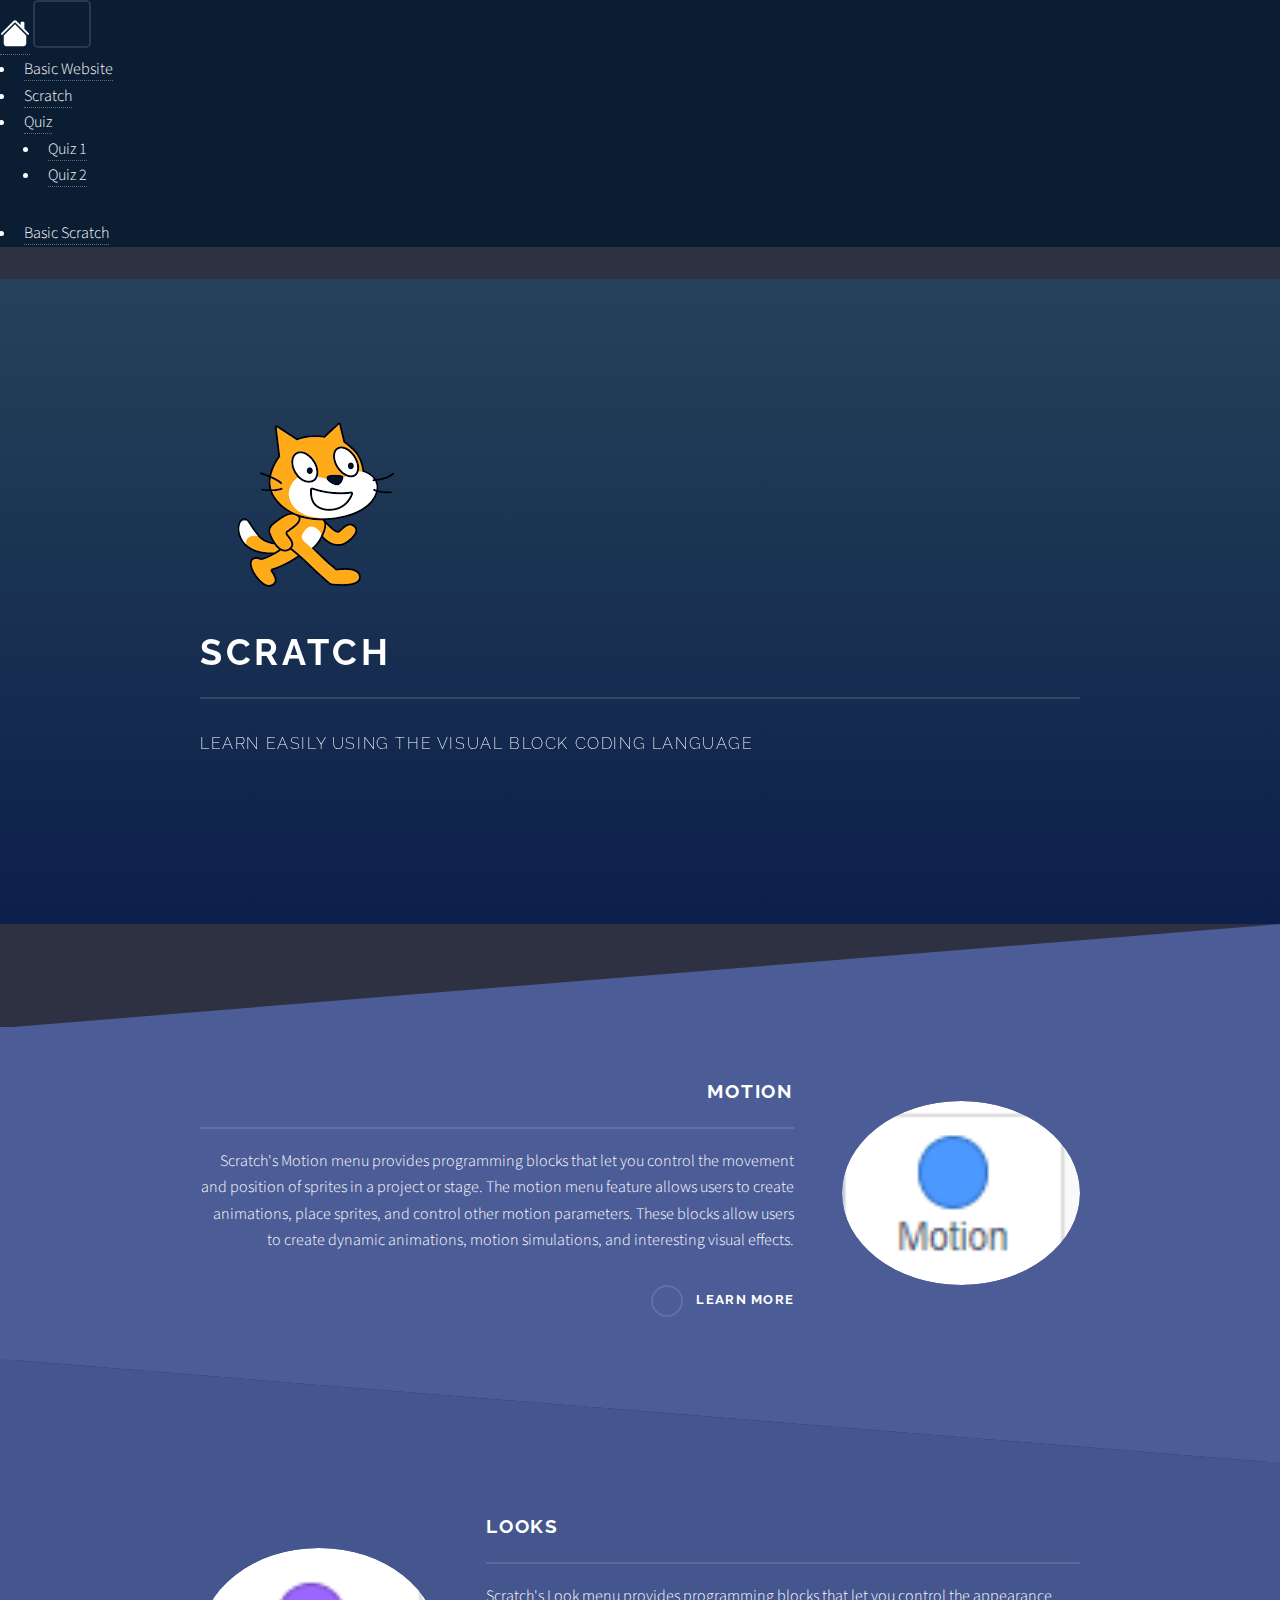
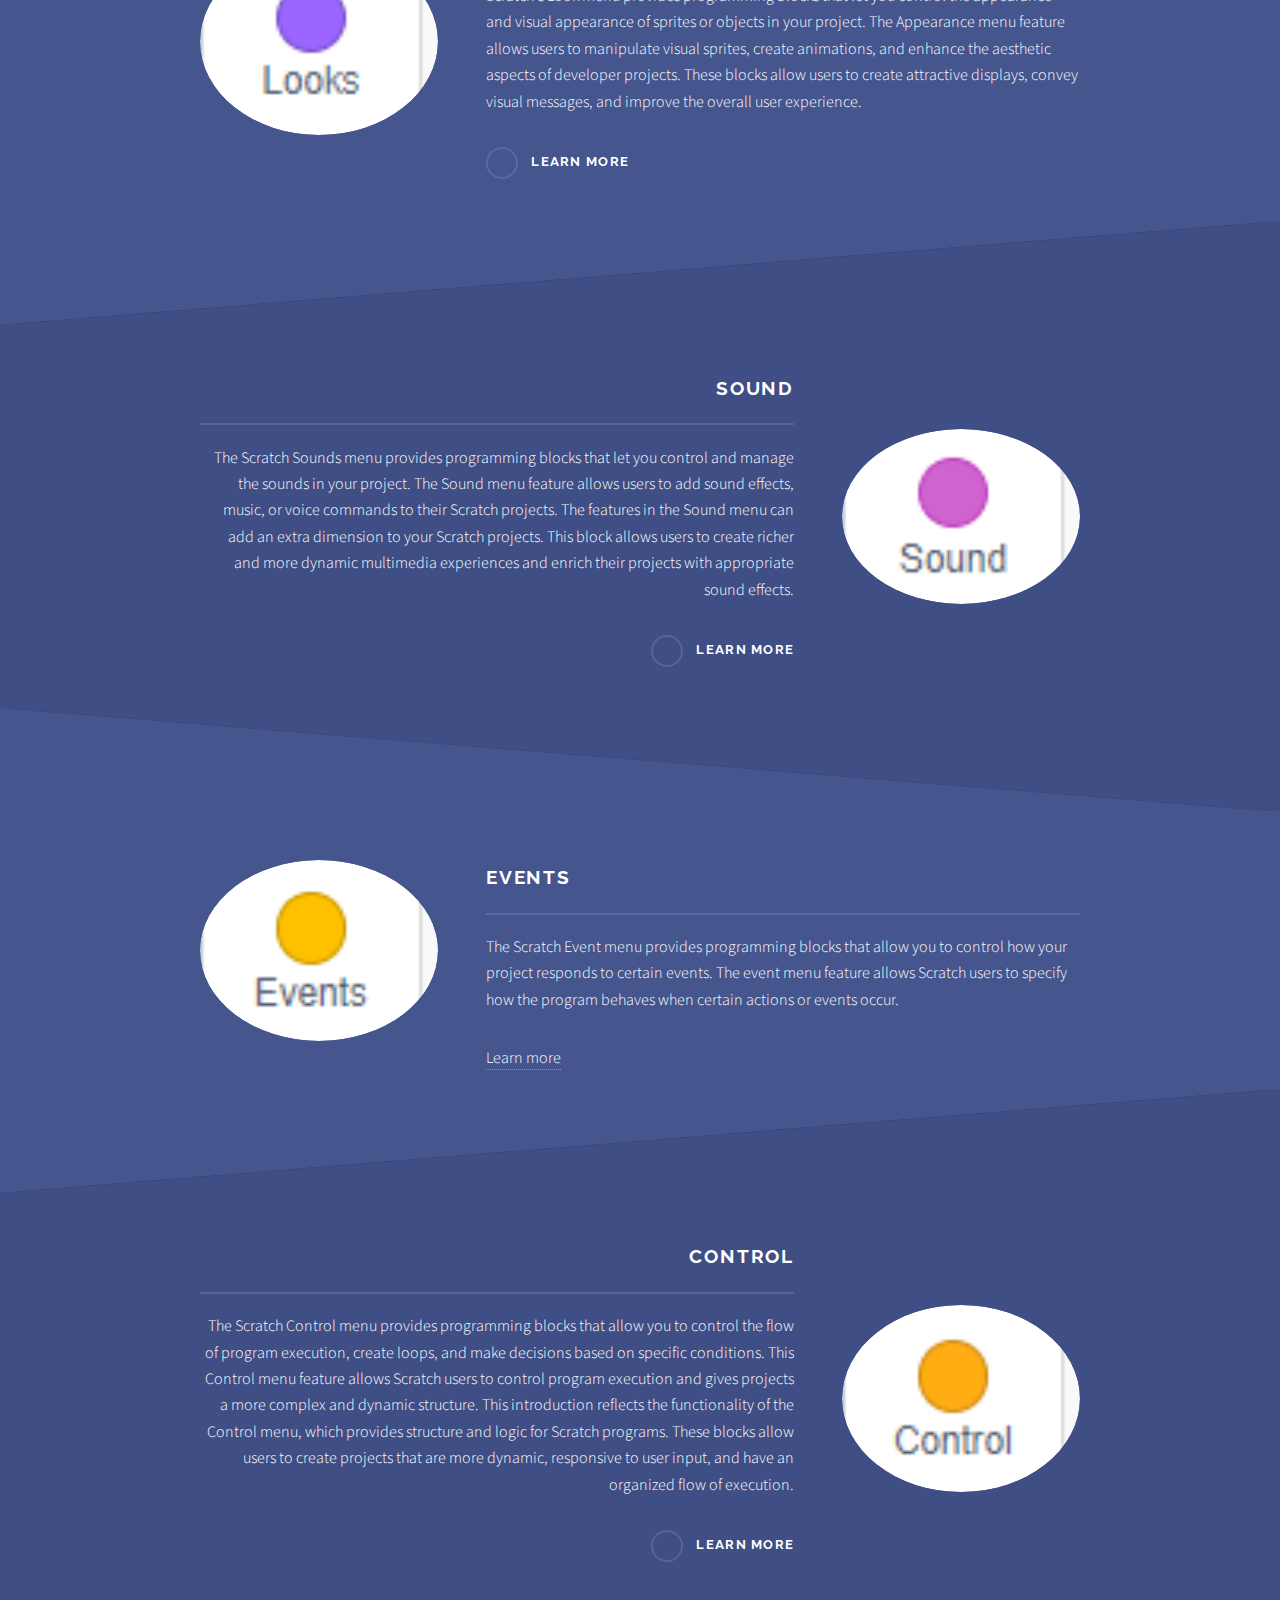
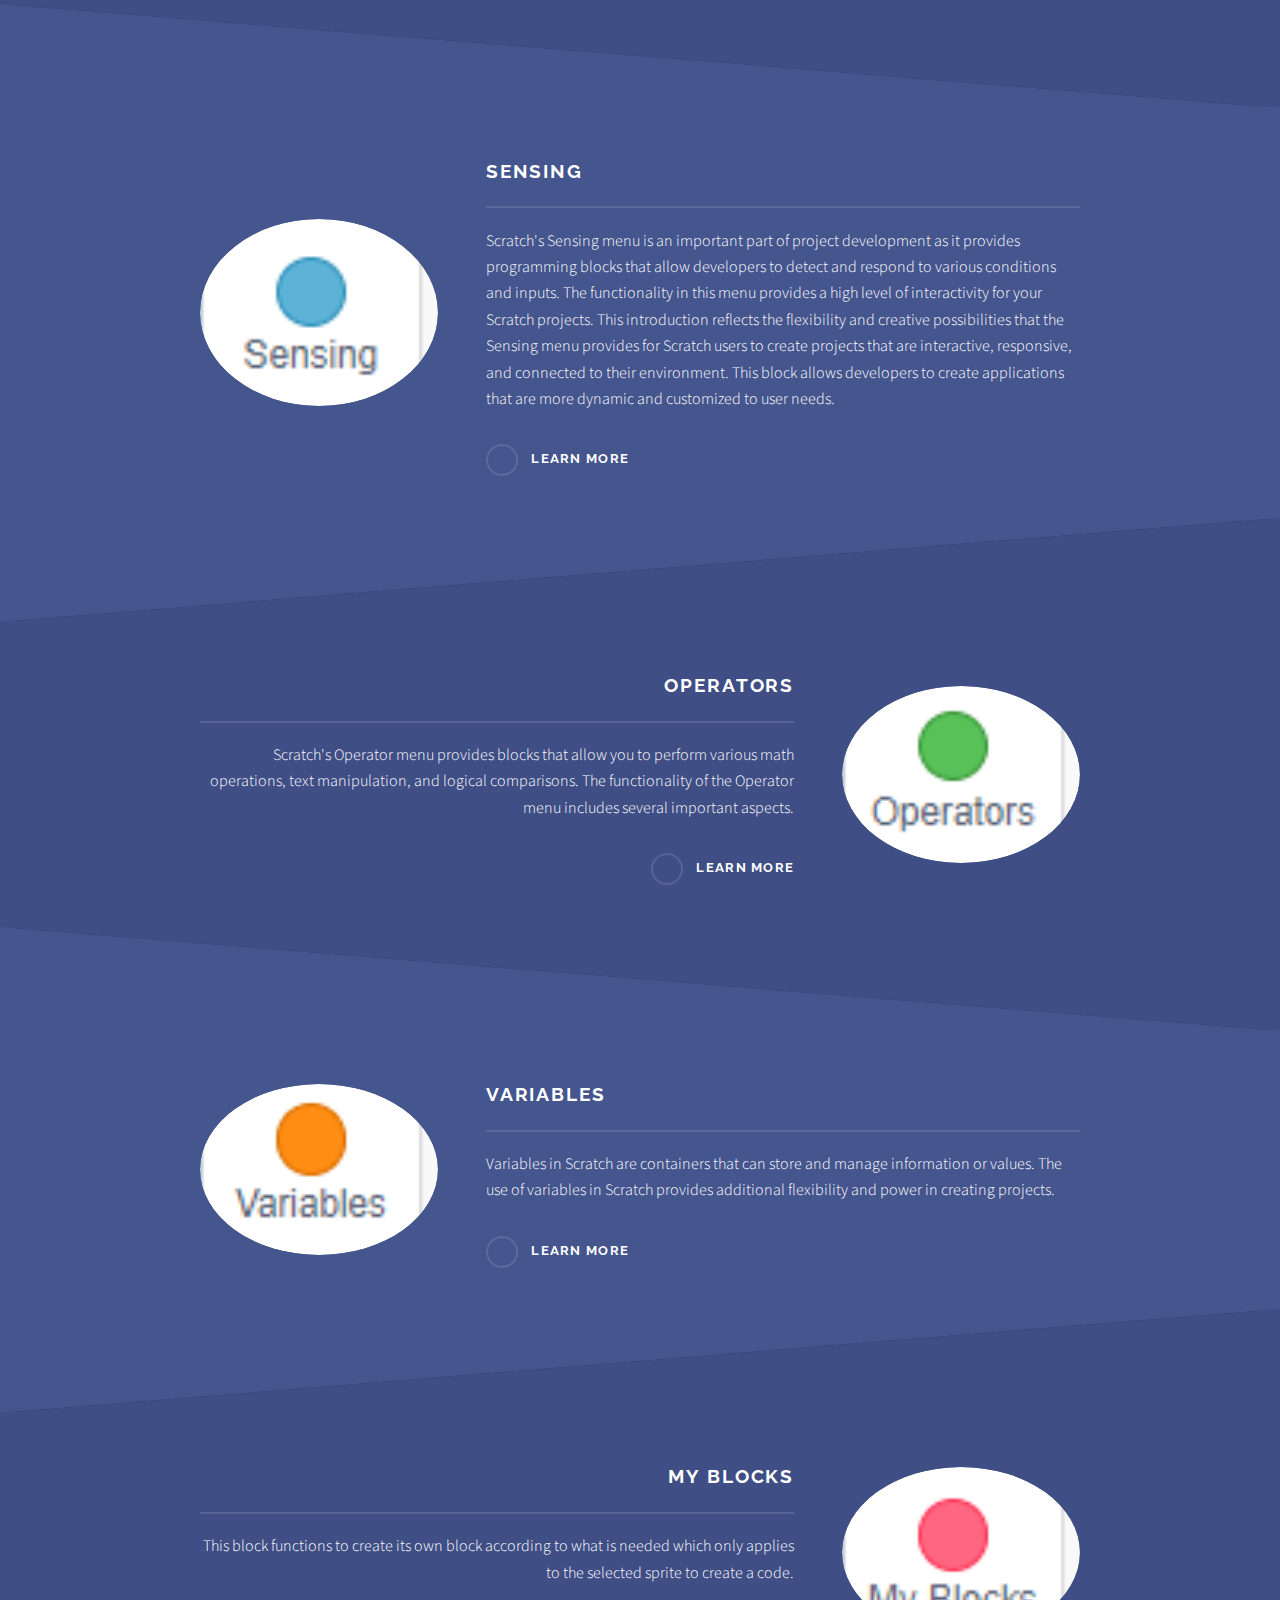
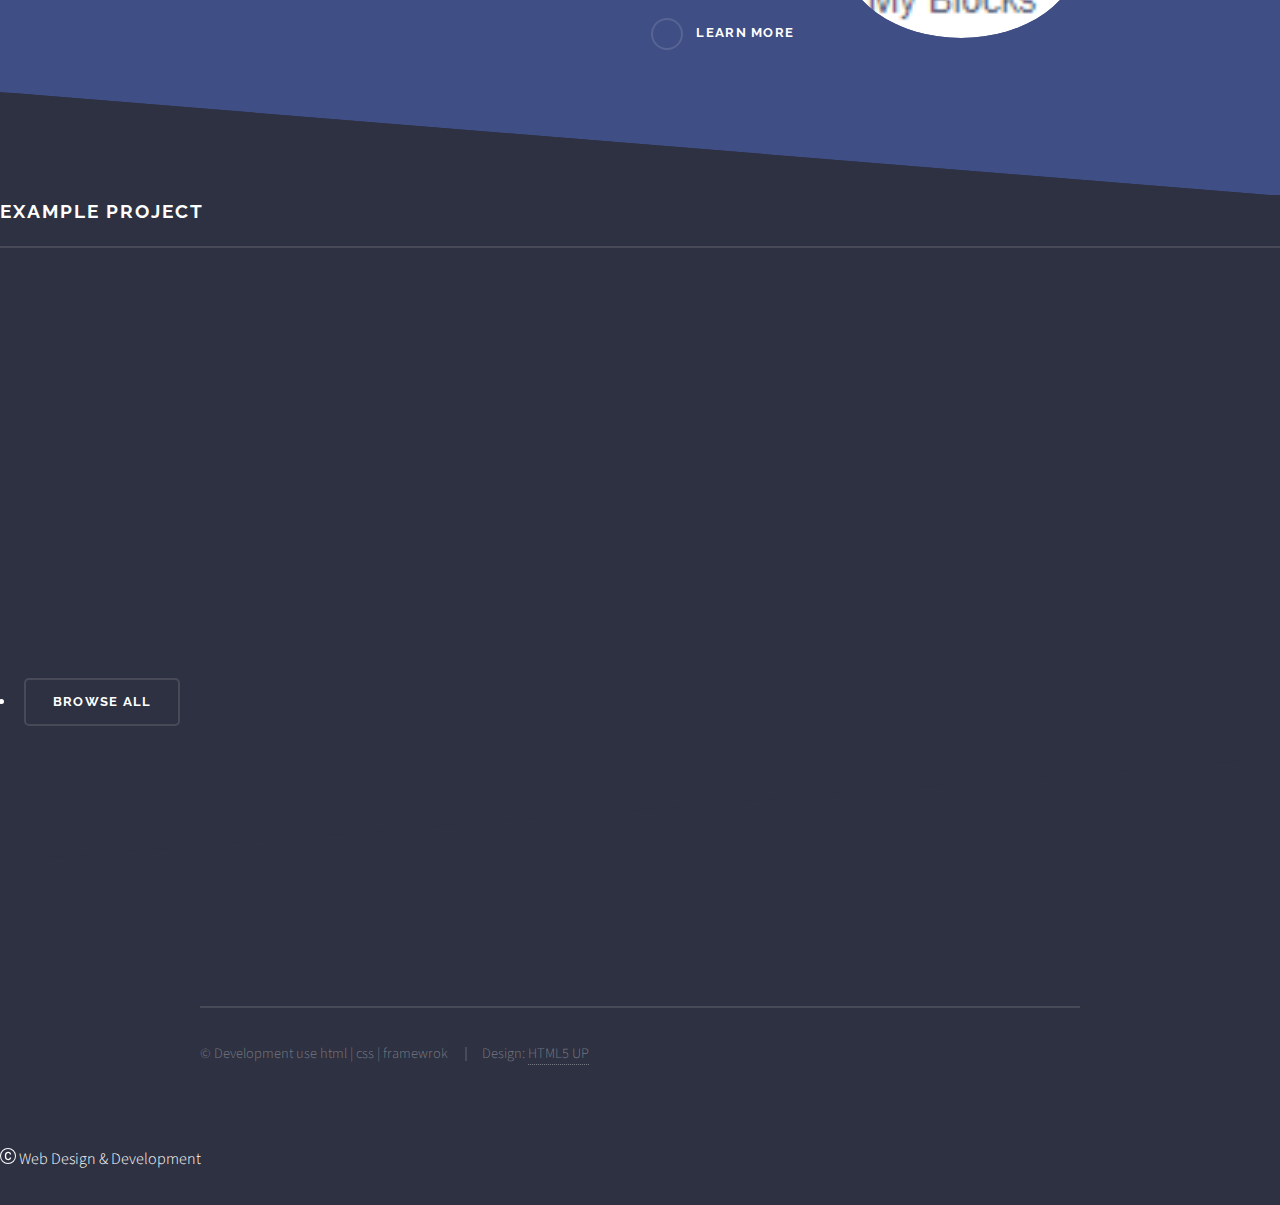
==== basic-scratch.html @ 55b0e9a7 "almost finaly" ====
<!DOCTYPE html>
<html lang="en">

<head>
    <meta charset="UTF-8">
    <meta name="viewport" content="width=device-width, initial-scale=1.0">
    <title>Web for Education</title>
    <link rel="stylesheet" href="assets/main.css" />
    <noscript>
        <link rel="stylesheet" href="assets/noscript.css" />
    </noscript>

    <!-- link bootstrap -->
    <link href="https://cdn.jsdelivr.net/npm/bootstrap@5.3.2/dist/css/bootstrap.min.css" rel="stylesheet"
        integrity="sha384-T3c6CoIi6uLrA9TneNEoa7RxnatzjcDSCmG1MXxSR1GAsXEV/Dwwykc2MPK8M2HN" crossorigin="anonymous">
    <script src="https://cdn.jsdelivr.net/npm/bootstrap@5.3.2/dist/js/bootstrap.bundle.min.js"
        integrity="sha384-C6RzsynM9kWDrMNeT87bh95OGNyZPhcTNXj1NW7RuBCsyN/o0jlpcV8Qyq46cDfL"
        crossorigin="anonymous"></script>
    <!-- akhir bootstrap -->

    <!-- icon -->
    <link rel="stylesheet" href="https://cdn.jsdelivr.net/npm/bootstrap-icons@1.11.1/font/bootstrap-icons.css">
    <!-- akhir icon -->
</head>

<body>
    <!-- awal nav -->
    <nav class="navbar shadow navbar-dark navbar-expand-lg sticky-top">
        <div class="container-fluid">
            <a class="navbar-brand ms-5" href="index.html"> <svg xmlns="http://www.w3.org/2000/svg" width="30"
                    height="30" fill="white" class="bi bi-house-fill" viewBox="0 0 16 16">
                    <path
                        d="M8.707 1.5a1 1 0 0 0-1.414 0L.646 8.146a.5.5 0 0 0 .708.708L8 2.207l6.646 6.647a.5.5 0 0 0 .708-.708L13 5.793V2.5a.5.5 0 0 0-.5-.5h-1a.5.5 0 0 0-.5.5v1.293L8.707 1.5Z" />
                    <path d="m8 3.293 6 6V13.5a1.5 1.5 0 0 1-1.5 1.5h-9A1.5 1.5 0 0 1 2 13.5V9.293l6-6Z" />
                </svg></a>
            <button class="navbar-toggler" type="button" data-bs-toggle="collapse"
                data-bs-target="#navbarSupportedContent" aria-controls="navbarSupportedContent" aria-expanded="false"
                aria-label="Toggle navigation">
                <span class="navbar-toggler-icon"></span>
            </button>
            <div class="collapse navbar-collapse" id="navbarSupportedContent">
                <ul class="navbar-nav ms-auto">
                    <li class="nav-item pe-4">
                        <a class="nav-link active"
                            href="https://html-code.notion.site/html-code/the-dashboard-d942aa69af0b4449ad72ffde3d726862">Basic
                            Website</a>
                    </li>
                    <li class="nav-item pe-4">
                        <a class="nav-link active" aria-current="page" href="https://scratch.mit.edu">Scratch</a>
                    </li>
                    <li class="nav-item dropdown pe-4">
                        <a class="nav-link dropdown-toggle" href="#" role="button" data-bs-toggle="dropdown"
                            aria-expanded="false">
                            Quiz
                        </a>
                        <ul class="dropdown-menu">
                            <li><a class="dropdown-item"
                                    href="https://kahoot.it/solo/?quizId=ba9a0a34-03f0-4df1-a1b9-73d56df6748f">Quiz
                                    1</a></li>
                            <li><a class="dropdown-item"
                                    href="https://kahoot.it/solo/?quizId=714a203e-d87f-4e3b-9f1b-5200b5b7644c">Quiz
                                    2</a></li>
                        </ul>
                    </li>
                    <li class="nav-item pe-5">
                        <a class="nav-link active" href="#">
                            Basic Scratch
                        </a>
                    </li>
                </ul>
            </div>
        </div>
    </nav>

    <!-- akhir nav -->

    <!-- main -->
    <!-- Banner -->
    <section id="banner">
        <div class="inner">
            <div class="logo"> <img src="img/sprite.png" alt="sprite scratch"></div>
            <h2>Scratch</h2>
            <p>learn easily using the visual block coding language</p>
        </div>
    </section>

    <!-- Wrapper -->
    <section id="wrapper">

        <!-- One -->
        <section id="one" class="wrapper spotlight style1">
            <div class="inner">
                <a href="#" class="image"><img src="img-block/motion.svg" alt="" /></a>
                <div class="content">
                    <h2 class="major">Motion</h2>
                    <p>Scratch's Motion menu provides programming blocks that let you control the movement and position
                        of sprites in a project or stage. The motion menu feature allows users to create animations,
                        place sprites, and control other motion parameters. These blocks allow users to create dynamic
                        animations, motion simulations, and interesting visual effects.</p>
                    <a href="https://drive.google.com/drive/folders/1hOzvkPkPKlojeaFSEpijkFgQ8bGFB_6q?usp=sharing"
                        class="special text-warning">Learn more</a>
                </div>
            </div>
        </section>

        <!-- Two -->
        <section id="two" class="wrapper alt spotlight style2">
            <div class="inner">
                <a href="#" class="image"><img src="img-block/looks.svg" alt="" /></a>
                <div class="content">
                    <h2 class="major">Looks</h2>
                    <p>Scratch's Look menu provides programming blocks that let you control the appearance and visual
                        appearance of sprites or objects in your project. The Appearance menu feature allows users to
                        manipulate visual sprites, create animations, and enhance the aesthetic aspects of developer
                        projects. These blocks allow users to create attractive displays, convey visual messages, and
                        improve the overall user experience.</p>
                    <a href="https://drive.google.com/drive/folders/1hOzvkPkPKlojeaFSEpijkFgQ8bGFB_6q?usp=sharing"
                        class="special text-warning">Learn more</a>
                </div>
            </div>
        </section>

        <!-- Three -->
        <section id="three" class="wrapper spotlight style3">
            <div class="inner">
                <a href="#" class="image"><img src="img-block/sound.svg" alt="" /></a>
                <div class="content">
                    <h2 class="major">Sound</h2>
                    <p>The Scratch Sounds menu provides programming blocks that let you control and manage the sounds in
                        your project. The Sound menu feature allows users to add sound effects, music, or voice commands
                        to their Scratch projects. The features in the Sound menu can add an extra dimension to your
                        Scratch projects. This block allows users to create richer and more dynamic multimedia
                        experiences and enrich their projects with appropriate sound effects.</p>
                    <a href="https://drive.google.com/drive/folders/1hOzvkPkPKlojeaFSEpijkFgQ8bGFB_6q?usp=sharing"
                        class="special text-warning">Learn more</a>
                </div>
            </div>
        </section>
        <!-- four -->
        <section id="two" class="wrapper alt spotlight style2">
            <div class="inner">
                <a href="#" class="image"><img src="img-block/event.svg" alt="" /></a>
                <div class="content">
                    <h2 class="major">Events</h2>
                    <p>The Scratch Event menu provides programming blocks that allow you to control how your project
                        responds to certain events. The event menu feature allows Scratch users to specify how the
                        program behaves when certain actions or events occur.</p>
                    <a href="https://drive.google.com/drive/folders/1hOzvkPkPKlojeaFSEpijkFgQ8bGFB_6q?usp=sharing">Learn
                        more</a>
                </div>
            </div>
        </section>
        <!-- five -->
        <section id="three" class="wrapper spotlight style3">
            <div class="inner">
                <a href="#" class="image"><img src="img-block/control.svg" alt="" /></a>
                <div class="content">
                    <h2 class="major">Control</h2>
                    <p>The Scratch Control menu provides programming blocks that allow you to control the flow of
                        program execution, create loops, and make decisions based on specific conditions. This Control
                        menu feature allows Scratch users to control program execution and gives projects a more complex
                        and dynamic structure. This introduction reflects the functionality of the Control menu, which
                        provides structure and logic for Scratch programs. These blocks allow users to create projects
                        that are more dynamic, responsive to user input, and have an organized flow of execution.</p>
                    <a href="https://drive.google.com/drive/folders/1hOzvkPkPKlojeaFSEpijkFgQ8bGFB_6q?usp=sharing"
                        class="special text-warning">Learn more</a>
                </div>
            </div>
        </section>
        <!-- six -->
        <section id="two" class="wrapper alt spotlight style2">
            <div class="inner">
                <a href="#" class="image"><img src="img-block/sensing.svg" alt="" /></a>
                <div class="content">
                    <h2 class="major">Sensing</h2>
                    <p>Scratch's Sensing menu is an important part of project development as it provides programming
                        blocks that allow developers to detect and respond to various conditions and inputs. The
                        functionality in this menu provides a high level of interactivity for your Scratch projects.
                        This introduction reflects the flexibility and creative possibilities that the Sensing menu
                        provides for Scratch users to create projects that are interactive, responsive, and connected to
                        their environment. This block allows developers to create applications that are more dynamic and
                        customized to user needs.</p>
                    <a href="https://drive.google.com/drive/folders/1hOzvkPkPKlojeaFSEpijkFgQ8bGFB_6q?usp=sharing"
                        class="special text-warning">Learn more</a>
                </div>
            </div>
        </section>
        <!-- seven -->
        <section id="three" class="wrapper spotlight style3">
            <div class="inner">
                <a href="#" class="image"><img src="img-block/operators.svg" alt="" /></a>
                <div class="content">
                    <h2 class="major">Operators</h2>
                    <p>Scratch's Operator menu provides blocks that allow you to perform various math operations, text
                        manipulation, and logical comparisons. The functionality of the Operator menu includes several
                        important aspects.</p>
                    <a href="https://drive.google.com/drive/folders/1hOzvkPkPKlojeaFSEpijkFgQ8bGFB_6q?usp=sharing"
                        class="special text-warning">Learn more</a>
                </div>
            </div>
        </section>
        <!-- eight -->
        <section id="two" class="wrapper alt spotlight style2">
            <div class="inner">
                <a href="#" class="image"><img src="img-block/variable.svg" alt="" /></a>
                <div class="content">
                    <h2 class="major">Variables</h2>
                    <p>Variables in Scratch are containers that can store and manage information or values. The use of
                        variables in Scratch provides additional flexibility and power in creating projects.</p>
                    <a href="https://drive.google.com/drive/folders/1hOzvkPkPKlojeaFSEpijkFgQ8bGFB_6q?usp=sharing"
                        class="special text-warning">Learn more</a>
                </div>
            </div>
        </section>
        <!-- nine -->
        <section id="three" class="wrapper spotlight style3">
            <div class="inner">
                <a href="#" class="image"><img src="img-block/my block.svg" alt="" /></a>
                <div class="content">
                    <h2 class="major">My Blocks</h2>
                    <p>This block functions to create its own block according to what is needed which only applies to
                        the selected sprite to create a code.</p>
                    <a href="https://drive.google.com/drive/folders/1hOzvkPkPKlojeaFSEpijkFgQ8bGFB_6q?usp=sharing"
                        class="special text-warning">Learn more</a>
                </div>
            </div>
        </section>

        <!-- Four -->
        <section id="four" class="wrapper alt style1">
            <h2 class="major text-center">Example Project</h2>
            <div class="container-fluid">
                <div class="row text-center">
                    <div class="col">
                        <iframe src="https://scratch.mit.edu/projects/305449976/embed" allowtransparency="true"
                            width="485" height="402" frameborder="0" scrolling="no" allowfullscreen></iframe>
                    </div>
                    <div class="col">
                        <iframe src="https://scratch.mit.edu/projects/917273053/embed" allowtransparency="true"
                            width="485" height="402" frameborder="0" scrolling="no" allowfullscreen></iframe>
                    </div>
                </div>
                <div class="row">
                    <div class="col">
                        <ul class="text-center">
                            <li><a href="https://scratch.mit.edu/" class="button">Browse All</a></li>
                        </ul>
                    </div>
                </div>
            </div>


        </section>


    </section>

    <!-- Footer -->
    <section id="footer">
        <div class="inner">

            <ul class="copyright">
                <li>&copy; Development use html | css | framewrok</li>
                <li>Design: <a href="http://html5up.net">HTML5 UP</a></li>
            </ul>
        </div>
    </section>

    </div>
    <!-- akhir main -->

    <!-- footer -->
    <footer>
        <div class="container">
            <div class="row text-center pt-3">
                <div class="col">
                    <p class="fs-6 "><svg xmlns="http://www.w3.org/2000/svg" width="16" height="16" fill="currentColor"
                            class="bi bi-c-circle" viewBox="0 0 16 16">
                            <path
                                d="M1 8a7 7 0 1 0 14 0A7 7 0 0 0 1 8Zm15 0A8 8 0 1 1 0 8a8 8 0 0 1 16 0ZM8.146 4.992c-1.212 0-1.927.92-1.927 2.502v1.06c0 1.571.703 2.462 1.927 2.462.979 0 1.641-.586 1.729-1.418h1.295v.093c-.1 1.448-1.354 2.467-3.03 2.467-2.091 0-3.269-1.336-3.269-3.603V7.482c0-2.261 1.201-3.638 3.27-3.638 1.681 0 2.935 1.054 3.029 2.572v.088H9.875c-.088-.879-.768-1.512-1.729-1.512Z" />
                        </svg> Web Design & Development</p>
                </div>
            </div>
        </div>
    </footer>
    <!-- akhir footer -->
</body>

</html>
---- assets/main.css ----
@import url(fontawesome-all.min.css);
@import url("https://fonts.googleapis.com/css?family=Raleway:200,700|Source+Sans+Pro:300,600,300italic,600italic");
:root {
    --bg-color1 : #0b1d33;
    --bg-color2 : #26425a;
    --bg-color3 : #66a8cf;
    --bg-color4 : #e1cbd7;
    --bg-color5 : #c38eb4;
    --bg-color6 : #0c1f4a; 
}
/* navbar */
nav {
    background-color: var(--bg-color1);
    font-weight: 300;
    color: var(--bg-color4);
}
.nav-item:hover {
    font-size: 1.1em; 
    transition: all 0.2s ease-in-out;
}
/* akhir navbar */

* {
	font-family: inherit;
	color: white;
}
html, body, div, span, applet, object,
iframe, h1, h2, h3, h4, h5, h6, p, blockquote,
pre, a, abbr, acronym, address, big, cite,
code, del, dfn, em, img, ins, kbd, q, s, samp,
small, strike, strong, sub, sup, tt, var, b,
u, i, center, dl, dt, dd, ol, ul, li, fieldset,
form, label, legend, table, caption, tbody,
tfoot, thead, tr, th, td, article, aside,
canvas, details, embed, figure, figcaption,
footer, header, hgroup, menu, nav, output, ruby,
section, summary, time, mark, audio, video {
	margin: 0;
	padding: 0;
	border: 0;
	font-size: 100%;
	font: inherit;
	vertical-align: baseline;}

article, aside, details, figcaption, figure,
footer, header, hgroup, menu, nav, section {
	display: block;}

body {
	line-height: 1;
}

ol, ul {
	list-style: none;
}

blockquote, q {
	quotes: none;
}

	blockquote:before, blockquote:after, q:before, q:after {
		content: '';
		content: none;
	}

table {
	border-collapse: collapse;
	border-spacing: 0;
}

body {
	-webkit-text-size-adjust: none;
}

mark {
	background-color: transparent;
	color: inherit;
}

input::-moz-focus-inner {
	border: 0;
	padding: 0;
}

input, select, textarea {
	-moz-appearance: none;
	-webkit-appearance: none;
	-ms-appearance: none;
	appearance: none;
}

/* Basic */

	@-ms-viewport {
		width: device-width;
	}

	body {
		-ms-overflow-style: scrollbar;
	}

	@media screen and (max-width: 480px) {

		html, body {
			min-width: 320px;
		}

	}

	html {
		box-sizing: border-box;
	}

	*, *:before, *:after {
		box-sizing: inherit;
	}

	body {
		background-color: #2e3141;
		background-image: linear-gradient(to top, rgba(46, 49, 65, 0.8), rgba(46, 49, 65, 0.8)), url("../../images/bg.jpg");
		background-size: auto,
 cover;
		background-attachment: fixed,
 fixed;
		background-position: center,
 center;
	}

		body.is-preload *, body.is-preload *:before, body.is-preload *:after {
			-moz-animation: none !important;
			-webkit-animation: none !important;
			-ms-animation: none !important;
			animation: none !important;
			-moz-transition: none !important;
			-webkit-transition: none !important;
			-ms-transition: none !important;
			transition: none !important;
		}

/* Type */

	body, input, select, textarea {
		color: #ffffff;
		font-family: "Source Sans Pro", Helvetica, sans-serif;
		font-size: 16.5pt;
		font-weight: 300;
		line-height: 1.65;
	}

		@media screen and (max-width: 1680px) {

			body, input, select, textarea {
				font-size: 13pt;
			}

		}

		@media screen and (max-width: 1280px) {

			body, input, select, textarea {
				font-size: 12pt;
			}

		}

		@media screen and (max-width: 980px) {

			body, input, select, textarea {
				font-size: 12pt;
			}

		}

		@media screen and (max-width: 736px) {

			body, input, select, textarea {
				font-size: 12pt;
			}

		}

		@media screen and (max-width: 480px) {

			body, input, select, textarea {
				font-size: 12pt;
			}

		}

	a {
		-moz-transition: color 0.2s ease-in-out, border-bottom-color 0.2s ease-in-out;
		-webkit-transition: color 0.2s ease-in-out, border-bottom-color 0.2s ease-in-out;
		-ms-transition: color 0.2s ease-in-out, border-bottom-color 0.2s ease-in-out;
		transition: color 0.2s ease-in-out, border-bottom-color 0.2s ease-in-out;
		border-bottom: dotted 1px rgba(255, 255, 255, 0.35);
		color: #ffffff;
		text-decoration: none;
	}

		a:hover {
			border-bottom-color: transparent;
			color: #ffffff !important;
		}

		a.special:not(.button) {
			text-decoration: none;
			border-bottom: 0;
			display: block;
			font-family: Raleway, Helvetica, sans-serif;
			font-size: 0.8em;
			font-weight: 700;
			letter-spacing: 0.1em;
			margin: 0 0 2em 0;
			text-transform: uppercase;
		}

			a.special:not(.button):before {
				-moz-osx-font-smoothing: grayscale;
				-webkit-font-smoothing: antialiased;
				display: inline-block;
				font-style: normal;
				font-variant: normal;
				text-rendering: auto;
				line-height: 1;
				text-transform: none !important;
				font-family: 'Font Awesome 5 Free';
				font-weight: 900;
			}

			a.special:not(.button):before {
				-moz-transition: background-color 0.2s ease-in-out;
				-webkit-transition: background-color 0.2s ease-in-out;
				-ms-transition: background-color 0.2s ease-in-out;
				transition: background-color 0.2s ease-in-out;
				border-radius: 100%;
				border: solid 2px rgba(255, 255, 255, 0.125);
				content: '\f105';
				display: inline-block;
				font-size: 1.25em;
				height: 2em;
				line-height: 1.75em;
				margin-right: 0.85em;
				text-align: center;
				text-indent: 0.15em;
				vertical-align: middle;
				width: 2em;
			}

			a.special:not(.button):hover:before {
				background-color: rgba(255, 255, 255, 0.025);
			}

			a.special:not(.button):active:before {
				background-color: rgba(255, 255, 255, 0.075);
			}

	strong, b {
		color: #ffffff;
		font-weight: 600;
	}

	em, i {
		font-style: italic;
	}

	p {
		margin: 0 0 2em 0;
	}

	h1, h2, h3, h4, h5, h6 {
		color: #ffffff;
		font-family: Raleway, Helvetica, sans-serif;
		font-weight: 700;
		letter-spacing: 0.1em;
		margin: 0 0 1em 0;
		text-transform: uppercase;
	}

		h1 a, h2 a, h3 a, h4 a, h5 a, h6 a {
			color: inherit;
			text-decoration: none;
			border-bottom: 0;
		}

		h1 span, h2 span, h3 span, h4 span, h5 span, h6 span {
			font-weight: 200;
		}

		h1.major, h2.major, h3.major, h4.major, h5.major, h6.major {
			padding-bottom: 1em;
			border-bottom: solid 2px rgba(255, 255, 255, 0.125);
		}

	h2 {
		font-size: 1.2em;
	}

	h3 {
		font-size: 0.9em;
	}

	h4 {
		font-size: 0.7em;
	}

	h5 {
		font-size: 0.7em;
	}

	h6 {
		font-size: 0.7em;
	}

	@media screen and (max-width: 736px) {

		h2 {
			font-size: 1em;
		}

		h3 {
			font-size: 0.8em;
		}

	}

	sub {
		font-size: 0.8em;
		position: relative;
		top: 0.5em;
	}

	sup {
		font-size: 0.8em;
		position: relative;
		top: -0.5em;
	}

	blockquote {
		border-left: solid 4px rgba(255, 255, 255, 0.125);
		font-style: italic;
		margin: 0 0 2em 0;
		padding: 0.5em 0 0.5em 2em;
	}

	code {
		background: rgba(255, 255, 255, 0.025);
		border-radius: 5px;
		border: solid 2px rgba(255, 255, 255, 0.125);
		font-family: "Courier New", monospace;
		font-size: 0.9em;
		margin: 0 0.25em;
		padding: 0.25em 0.65em;
	}

	pre {
		-webkit-overflow-scrolling: touch;
		font-family: "Courier New", monospace;
		font-size: 0.9em;
		margin: 0 0 2em 0;
	}

		pre code {
			display: block;
			line-height: 1.75em;
			padding: 1em 1.5em;
			overflow-x: auto;
		}

	hr {
		border: 0;
		border-bottom: solid 2px rgba(255, 255, 255, 0.125);
		margin: 2.5em 0;
	}

		hr.major {
			margin: 4em 0;
		}

	.align-left {
		text-align: left;
	}

	.align-center {
		text-align: center;
	}

	.align-right {
		text-align: right;
	}

/* Row */

	.row {
		display: flex;
		flex-wrap: wrap;
		box-sizing: border-box;
		align-items: stretch;
	}

		.row > * {
			box-sizing: border-box;
		}

		.row.gtr-uniform > * > :last-child {
			margin-bottom: 0;
		}

		.row.aln-left {
			justify-content: flex-start;
		}

		.row.aln-center {
			justify-content: center;
		}

		.row.aln-right {
			justify-content: flex-end;
		}

		.row.aln-top {
			align-items: flex-start;
		}

		.row.aln-middle {
			align-items: center;
		}

		.row.aln-bottom {
			align-items: flex-end;
		}

		.row > .imp {
			order: -1;
		}

		.row > .col-1 {
			width: 8.33333%;
		}

		.row > .off-1 {
			margin-left: 8.33333%;
		}

		.row > .col-2 {
			width: 16.66667%;
		}

		.row > .off-2 {
			margin-left: 16.66667%;
		}

		.row > .col-3 {
			width: 25%;
		}

		.row > .off-3 {
			margin-left: 25%;
		}

		.row > .col-4 {
			width: 33.33333%;
		}

		.row > .off-4 {
			margin-left: 33.33333%;
		}

		.row > .col-5 {
			width: 41.66667%;
		}

		.row > .off-5 {
			margin-left: 41.66667%;
		}

		.row > .col-6 {
			width: 50%;
		}

		.row > .off-6 {
			margin-left: 50%;
		}

		.row > .col-7 {
			width: 58.33333%;
		}

		.row > .off-7 {
			margin-left: 58.33333%;
		}

		.row > .col-8 {
			width: 66.66667%;
		}

		.row > .off-8 {
			margin-left: 66.66667%;
		}

		.row > .col-9 {
			width: 75%;
		}

		.row > .off-9 {
			margin-left: 75%;
		}

		.row > .col-10 {
			width: 83.33333%;
		}

		.row > .off-10 {
			margin-left: 83.33333%;
		}

		.row > .col-11 {
			width: 91.66667%;
		}

		.row > .off-11 {
			margin-left: 91.66667%;
		}

		.row > .col-12 {
			width: 100%;
		}

		.row > .off-12 {
			margin-left: 100%;
		}

		.row.gtr-0 {
			margin-top: 0;
			margin-left: 0em;
		}

			.row.gtr-0 > * {
				padding: 0 0 0 0em;
			}

			.row.gtr-0.gtr-uniform {
				margin-top: 0em;
			}

				.row.gtr-0.gtr-uniform > * {
					padding-top: 0em;
				}

		.row.gtr-25 {
			margin-top: 0;
			margin-left: -0.4375em;
		}

			.row.gtr-25 > * {
				padding: 0 0 0 0.4375em;
			}

			.row.gtr-25.gtr-uniform {
				margin-top: -0.4375em;
			}

				.row.gtr-25.gtr-uniform > * {
					padding-top: 0.4375em;
				}

		.row.gtr-50 {
			margin-top: 0;
			margin-left: -0.875em;
		}

			.row.gtr-50 > * {
				padding: 0 0 0 0.875em;
			}

			.row.gtr-50.gtr-uniform {
				margin-top: -0.875em;
			}

				.row.gtr-50.gtr-uniform > * {
					padding-top: 0.875em;
				}

		.row {
			margin-top: 0;
			margin-left: -1.75em;
		}

			.row > * {
				padding: 0 0 0 1.75em;
			}

			.row.gtr-uniform {
				margin-top: -1.75em;
			}

				.row.gtr-uniform > * {
					padding-top: 1.75em;
				}

		.row.gtr-150 {
			margin-top: 0;
			margin-left: -2.625em;
		}

			.row.gtr-150 > * {
				padding: 0 0 0 2.625em;
			}

			.row.gtr-150.gtr-uniform {
				margin-top: -2.625em;
			}

				.row.gtr-150.gtr-uniform > * {
					padding-top: 2.625em;
				}

		.row.gtr-200 {
			margin-top: 0;
			margin-left: -3.5em;
		}

			.row.gtr-200 > * {
				padding: 0 0 0 3.5em;
			}

			.row.gtr-200.gtr-uniform {
				margin-top: -3.5em;
			}

				.row.gtr-200.gtr-uniform > * {
					padding-top: 3.5em;
				}

		@media screen and (max-width: 1680px) {

			.row {
				display: flex;
				flex-wrap: wrap;
				box-sizing: border-box;
				align-items: stretch;
			}

				.row > * {
					box-sizing: border-box;
				}

				.row.gtr-uniform > * > :last-child {
					margin-bottom: 0;
				}

				.row.aln-left {
					justify-content: flex-start;
				}

				.row.aln-center {
					justify-content: center;
				}

				.row.aln-right {
					justify-content: flex-end;
				}

				.row.aln-top {
					align-items: flex-start;
				}

				.row.aln-middle {
					align-items: center;
				}

				.row.aln-bottom {
					align-items: flex-end;
				}

				.row > .imp-xlarge {
					order: -1;
				}

				.row > .col-1-xlarge {
					width: 8.33333%;
				}

				.row > .off-1-xlarge {
					margin-left: 8.33333%;
				}

				.row > .col-2-xlarge {
					width: 16.66667%;
				}

				.row > .off-2-xlarge {
					margin-left: 16.66667%;
				}

				.row > .col-3-xlarge {
					width: 25%;
				}

				.row > .off-3-xlarge {
					margin-left: 25%;
				}

				.row > .col-4-xlarge {
					width: 33.33333%;
				}

				.row > .off-4-xlarge {
					margin-left: 33.33333%;
				}

				.row > .col-5-xlarge {
					width: 41.66667%;
				}

				.row > .off-5-xlarge {
					margin-left: 41.66667%;
				}

				.row > .col-6-xlarge {
					width: 50%;
				}

				.row > .off-6-xlarge {
					margin-left: 50%;
				}

				.row > .col-7-xlarge {
					width: 58.33333%;
				}

				.row > .off-7-xlarge {
					margin-left: 58.33333%;
				}

				.row > .col-8-xlarge {
					width: 66.66667%;
				}

				.row > .off-8-xlarge {
					margin-left: 66.66667%;
				}

				.row > .col-9-xlarge {
					width: 75%;
				}

				.row > .off-9-xlarge {
					margin-left: 75%;
				}

				.row > .col-10-xlarge {
					width: 83.33333%;
				}

				.row > .off-10-xlarge {
					margin-left: 83.33333%;
				}

				.row > .col-11-xlarge {
					width: 91.66667%;
				}

				.row > .off-11-xlarge {
					margin-left: 91.66667%;
				}

				.row > .col-12-xlarge {
					width: 100%;
				}

				.row > .off-12-xlarge {
					margin-left: 100%;
				}

				.row.gtr-0 {
					margin-top: 0;
					margin-left: 0em;
				}

					.row.gtr-0 > * {
						padding: 0 0 0 0em;
					}

					.row.gtr-0.gtr-uniform {
						margin-top: 0em;
					}

						.row.gtr-0.gtr-uniform > * {
							padding-top: 0em;
						}

				.row.gtr-25 {
					margin-top: 0;
					margin-left: -0.4375em;
				}

					.row.gtr-25 > * {
						padding: 0 0 0 0.4375em;
					}

					.row.gtr-25.gtr-uniform {
						margin-top: -0.4375em;
					}

						.row.gtr-25.gtr-uniform > * {
							padding-top: 0.4375em;
						}

				.row.gtr-50 {
					margin-top: 0;
					margin-left: -0.875em;
				}

					.row.gtr-50 > * {
						padding: 0 0 0 0.875em;
					}

					.row.gtr-50.gtr-uniform {
						margin-top: -0.875em;
					}

						.row.gtr-50.gtr-uniform > * {
							padding-top: 0.875em;
						}

				.row {
					margin-top: 0;
					margin-left: -1.75em;
				}

					.row > * {
						padding: 0 0 0 1.75em;
					}

					.row.gtr-uniform {
						margin-top: -1.75em;
					}

						.row.gtr-uniform > * {
							padding-top: 1.75em;
						}

				.row.gtr-150 {
					margin-top: 0;
					margin-left: -2.625em;
				}

					.row.gtr-150 > * {
						padding: 0 0 0 2.625em;
					}

					.row.gtr-150.gtr-uniform {
						margin-top: -2.625em;
					}

						.row.gtr-150.gtr-uniform > * {
							padding-top: 2.625em;
						}

				.row.gtr-200 {
					margin-top: 0;
					margin-left: -3.5em;
				}

					.row.gtr-200 > * {
						padding: 0 0 0 3.5em;
					}

					.row.gtr-200.gtr-uniform {
						margin-top: -3.5em;
					}

						.row.gtr-200.gtr-uniform > * {
							padding-top: 3.5em;
						}

		}

		@media screen and (max-width: 1280px) {

			.row {
				display: flex;
				flex-wrap: wrap;
				box-sizing: border-box;
				align-items: stretch;
			}

				.row > * {
					box-sizing: border-box;
				}

				.row.gtr-uniform > * > :last-child {
					margin-bottom: 0;
				}

				.row.aln-left {
					justify-content: flex-start;
				}

				.row.aln-center {
					justify-content: center;
				}

				.row.aln-right {
					justify-content: flex-end;
				}

				.row.aln-top {
					align-items: flex-start;
				}

				.row.aln-middle {
					align-items: center;
				}

				.row.aln-bottom {
					align-items: flex-end;
				}

				.row > .imp-large {
					order: -1;
				}

				.row > .col-1-large {
					width: 8.33333%;
				}

				.row > .off-1-large {
					margin-left: 8.33333%;
				}

				.row > .col-2-large {
					width: 16.66667%;
				}

				.row > .off-2-large {
					margin-left: 16.66667%;
				}

				.row > .col-3-large {
					width: 25%;
				}

				.row > .off-3-large {
					margin-left: 25%;
				}

				.row > .col-4-large {
					width: 33.33333%;
				}

				.row > .off-4-large {
					margin-left: 33.33333%;
				}

				.row > .col-5-large {
					width: 41.66667%;
				}

				.row > .off-5-large {
					margin-left: 41.66667%;
				}

				.row > .col-6-large {
					width: 50%;
				}

				.row > .off-6-large {
					margin-left: 50%;
				}

				.row > .col-7-large {
					width: 58.33333%;
				}

				.row > .off-7-large {
					margin-left: 58.33333%;
				}

				.row > .col-8-large {
					width: 66.66667%;
				}

				.row > .off-8-large {
					margin-left: 66.66667%;
				}

				.row > .col-9-large {
					width: 75%;
				}

				.row > .off-9-large {
					margin-left: 75%;
				}

				.row > .col-10-large {
					width: 83.33333%;
				}

				.row > .off-10-large {
					margin-left: 83.33333%;
				}

				.row > .col-11-large {
					width: 91.66667%;
				}

				.row > .off-11-large {
					margin-left: 91.66667%;
				}

				.row > .col-12-large {
					width: 100%;
				}

				.row > .off-12-large {
					margin-left: 100%;
				}

				.row.gtr-0 {
					margin-top: 0;
					margin-left: 0em;
				}

					.row.gtr-0 > * {
						padding: 0 0 0 0em;
					}

					.row.gtr-0.gtr-uniform {
						margin-top: 0em;
					}

						.row.gtr-0.gtr-uniform > * {
							padding-top: 0em;
						}

				.row.gtr-25 {
					margin-top: 0;
					margin-left: -0.4375em;
				}

					.row.gtr-25 > * {
						padding: 0 0 0 0.4375em;
					}

					.row.gtr-25.gtr-uniform {
						margin-top: -0.4375em;
					}

						.row.gtr-25.gtr-uniform > * {
							padding-top: 0.4375em;
						}

				.row.gtr-50 {
					margin-top: 0;
					margin-left: -0.875em;
				}

					.row.gtr-50 > * {
						padding: 0 0 0 0.875em;
					}

					.row.gtr-50.gtr-uniform {
						margin-top: -0.875em;
					}

						.row.gtr-50.gtr-uniform > * {
							padding-top: 0.875em;
						}

				.row {
					margin-top: 0;
					margin-left: -1.75em;
				}

					.row > * {
						padding: 0 0 0 1.75em;
					}

					.row.gtr-uniform {
						margin-top: -1.75em;
					}

						.row.gtr-uniform > * {
							padding-top: 1.75em;
						}

				.row.gtr-150 {
					margin-top: 0;
					margin-left: -2.625em;
				}

					.row.gtr-150 > * {
						padding: 0 0 0 2.625em;
					}

					.row.gtr-150.gtr-uniform {
						margin-top: -2.625em;
					}

						.row.gtr-150.gtr-uniform > * {
							padding-top: 2.625em;
						}

				.row.gtr-200 {
					margin-top: 0;
					margin-left: -3.5em;
				}

					.row.gtr-200 > * {
						padding: 0 0 0 3.5em;
					}

					.row.gtr-200.gtr-uniform {
						margin-top: -3.5em;
					}

						.row.gtr-200.gtr-uniform > * {
							padding-top: 3.5em;
						}

		}

		@media screen and (max-width: 980px) {

			.row {
				display: flex;
				flex-wrap: wrap;
				box-sizing: border-box;
				align-items: stretch;
			}

				.row > * {
					box-sizing: border-box;
				}

				.row.gtr-uniform > * > :last-child {
					margin-bottom: 0;
				}

				.row.aln-left {
					justify-content: flex-start;
				}

				.row.aln-center {
					justify-content: center;
				}

				.row.aln-right {
					justify-content: flex-end;
				}

				.row.aln-top {
					align-items: flex-start;
				}

				.row.aln-middle {
					align-items: center;
				}

				.row.aln-bottom {
					align-items: flex-end;
				}

				.row > .imp-medium {
					order: -1;
				}

				.row > .col-1-medium {
					width: 8.33333%;
				}

				.row > .off-1-medium {
					margin-left: 8.33333%;
				}

				.row > .col-2-medium {
					width: 16.66667%;
				}

				.row > .off-2-medium {
					margin-left: 16.66667%;
				}

				.row > .col-3-medium {
					width: 25%;
				}

				.row > .off-3-medium {
					margin-left: 25%;
				}

				.row > .col-4-medium {
					width: 33.33333%;
				}

				.row > .off-4-medium {
					margin-left: 33.33333%;
				}

				.row > .col-5-medium {
					width: 41.66667%;
				}

				.row > .off-5-medium {
					margin-left: 41.66667%;
				}

				.row > .col-6-medium {
					width: 50%;
				}

				.row > .off-6-medium {
					margin-left: 50%;
				}

				.row > .col-7-medium {
					width: 58.33333%;
				}

				.row > .off-7-medium {
					margin-left: 58.33333%;
				}

				.row > .col-8-medium {
					width: 66.66667%;
				}

				.row > .off-8-medium {
					margin-left: 66.66667%;
				}

				.row > .col-9-medium {
					width: 75%;
				}

				.row > .off-9-medium {
					margin-left: 75%;
				}

				.row > .col-10-medium {
					width: 83.33333%;
				}

				.row > .off-10-medium {
					margin-left: 83.33333%;
				}

				.row > .col-11-medium {
					width: 91.66667%;
				}

				.row > .off-11-medium {
					margin-left: 91.66667%;
				}

				.row > .col-12-medium {
					width: 100%;
				}

				.row > .off-12-medium {
					margin-left: 100%;
				}

				.row.gtr-0 {
					margin-top: 0;
					margin-left: 0em;
				}

					.row.gtr-0 > * {
						padding: 0 0 0 0em;
					}

					.row.gtr-0.gtr-uniform {
						margin-top: 0em;
					}

						.row.gtr-0.gtr-uniform > * {
							padding-top: 0em;
						}

				.row.gtr-25 {
					margin-top: 0;
					margin-left: -0.4375em;
				}

					.row.gtr-25 > * {
						padding: 0 0 0 0.4375em;
					}

					.row.gtr-25.gtr-uniform {
						margin-top: -0.4375em;
					}

						.row.gtr-25.gtr-uniform > * {
							padding-top: 0.4375em;
						}

				.row.gtr-50 {
					margin-top: 0;
					margin-left: -0.875em;
				}

					.row.gtr-50 > * {
						padding: 0 0 0 0.875em;
					}

					.row.gtr-50.gtr-uniform {
						margin-top: -0.875em;
					}

						.row.gtr-50.gtr-uniform > * {
							padding-top: 0.875em;
						}

				.row {
					margin-top: 0;
					margin-left: -1.75em;
				}

					.row > * {
						padding: 0 0 0 1.75em;
					}

					.row.gtr-uniform {
						margin-top: -1.75em;
					}

						.row.gtr-uniform > * {
							padding-top: 1.75em;
						}

				.row.gtr-150 {
					margin-top: 0;
					margin-left: -2.625em;
				}

					.row.gtr-150 > * {
						padding: 0 0 0 2.625em;
					}

					.row.gtr-150.gtr-uniform {
						margin-top: -2.625em;
					}

						.row.gtr-150.gtr-uniform > * {
							padding-top: 2.625em;
						}

				.row.gtr-200 {
					margin-top: 0;
					margin-left: -3.5em;
				}

					.row.gtr-200 > * {
						padding: 0 0 0 3.5em;
					}

					.row.gtr-200.gtr-uniform {
						margin-top: -3.5em;
					}

						.row.gtr-200.gtr-uniform > * {
							padding-top: 3.5em;
						}

		}

		@media screen and (max-width: 736px) {

			.row {
				display: flex;
				flex-wrap: wrap;
				box-sizing: border-box;
				align-items: stretch;
			}

				.row > * {
					box-sizing: border-box;
				}

				.row.gtr-uniform > * > :last-child {
					margin-bottom: 0;
				}

				.row.aln-left {
					justify-content: flex-start;
				}

				.row.aln-center {
					justify-content: center;
				}

				.row.aln-right {
					justify-content: flex-end;
				}

				.row.aln-top {
					align-items: flex-start;
				}

				.row.aln-middle {
					align-items: center;
				}

				.row.aln-bottom {
					align-items: flex-end;
				}

				.row > .imp-small {
					order: -1;
				}

				.row > .col-1-small {
					width: 8.33333%;
				}

				.row > .off-1-small {
					margin-left: 8.33333%;
				}

				.row > .col-2-small {
					width: 16.66667%;
				}

				.row > .off-2-small {
					margin-left: 16.66667%;
				}

				.row > .col-3-small {
					width: 25%;
				}

				.row > .off-3-small {
					margin-left: 25%;
				}

				.row > .col-4-small {
					width: 33.33333%;
				}

				.row > .off-4-small {
					margin-left: 33.33333%;
				}

				.row > .col-5-small {
					width: 41.66667%;
				}

				.row > .off-5-small {
					margin-left: 41.66667%;
				}

				.row > .col-6-small {
					width: 50%;
				}

				.row > .off-6-small {
					margin-left: 50%;
				}

				.row > .col-7-small {
					width: 58.33333%;
				}

				.row > .off-7-small {
					margin-left: 58.33333%;
				}

				.row > .col-8-small {
					width: 66.66667%;
				}

				.row > .off-8-small {
					margin-left: 66.66667%;
				}

				.row > .col-9-small {
					width: 75%;
				}

				.row > .off-9-small {
					margin-left: 75%;
				}

				.row > .col-10-small {
					width: 83.33333%;
				}

				.row > .off-10-small {
					margin-left: 83.33333%;
				}

				.row > .col-11-small {
					width: 91.66667%;
				}

				.row > .off-11-small {
					margin-left: 91.66667%;
				}

				.row > .col-12-small {
					width: 100%;
				}

				.row > .off-12-small {
					margin-left: 100%;
				}

				.row.gtr-0 {
					margin-top: 0;
					margin-left: 0em;
				}

					.row.gtr-0 > * {
						padding: 0 0 0 0em;
					}

					.row.gtr-0.gtr-uniform {
						margin-top: 0em;
					}

						.row.gtr-0.gtr-uniform > * {
							padding-top: 0em;
						}

				.row.gtr-25 {
					margin-top: 0;
					margin-left: -0.3125em;
				}

					.row.gtr-25 > * {
						padding: 0 0 0 0.3125em;
					}

					.row.gtr-25.gtr-uniform {
						margin-top: -0.3125em;
					}

						.row.gtr-25.gtr-uniform > * {
							padding-top: 0.3125em;
						}

				.row.gtr-50 {
					margin-top: 0;
					margin-left: -0.625em;
				}

					.row.gtr-50 > * {
						padding: 0 0 0 0.625em;
					}

					.row.gtr-50.gtr-uniform {
						margin-top: -0.625em;
					}

						.row.gtr-50.gtr-uniform > * {
							padding-top: 0.625em;
						}

				.row {
					margin-top: 0;
					margin-left: -1.25em;
				}

					.row > * {
						padding: 0 0 0 1.25em;
					}

					.row.gtr-uniform {
						margin-top: -1.25em;
					}

						.row.gtr-uniform > * {
							padding-top: 1.25em;
						}

				.row.gtr-150 {
					margin-top: 0;
					margin-left: -1.875em;
				}

					.row.gtr-150 > * {
						padding: 0 0 0 1.875em;
					}

					.row.gtr-150.gtr-uniform {
						margin-top: -1.875em;
					}

						.row.gtr-150.gtr-uniform > * {
							padding-top: 1.875em;
						}

				.row.gtr-200 {
					margin-top: 0;
					margin-left: -2.5em;
				}

					.row.gtr-200 > * {
						padding: 0 0 0 2.5em;
					}

					.row.gtr-200.gtr-uniform {
						margin-top: -2.5em;
					}

						.row.gtr-200.gtr-uniform > * {
							padding-top: 2.5em;
						}

		}

		@media screen and (max-width: 480px) {

			.row {
				display: flex;
				flex-wrap: wrap;
				box-sizing: border-box;
				align-items: stretch;
			}

				.row > * {
					box-sizing: border-box;
				}

				.row.gtr-uniform > * > :last-child {
					margin-bottom: 0;
				}

				.row.aln-left {
					justify-content: flex-start;
				}

				.row.aln-center {
					justify-content: center;
				}

				.row.aln-right {
					justify-content: flex-end;
				}

				.row.aln-top {
					align-items: flex-start;
				}

				.row.aln-middle {
					align-items: center;
				}

				.row.aln-bottom {
					align-items: flex-end;
				}

				.row > .imp-xsmall {
					order: -1;
				}

				.row > .col-1-xsmall {
					width: 8.33333%;
				}

				.row > .off-1-xsmall {
					margin-left: 8.33333%;
				}

				.row > .col-2-xsmall {
					width: 16.66667%;
				}

				.row > .off-2-xsmall {
					margin-left: 16.66667%;
				}

				.row > .col-3-xsmall {
					width: 25%;
				}

				.row > .off-3-xsmall {
					margin-left: 25%;
				}

				.row > .col-4-xsmall {
					width: 33.33333%;
				}

				.row > .off-4-xsmall {
					margin-left: 33.33333%;
				}

				.row > .col-5-xsmall {
					width: 41.66667%;
				}

				.row > .off-5-xsmall {
					margin-left: 41.66667%;
				}

				.row > .col-6-xsmall {
					width: 50%;
				}

				.row > .off-6-xsmall {
					margin-left: 50%;
				}

				.row > .col-7-xsmall {
					width: 58.33333%;
				}

				.row > .off-7-xsmall {
					margin-left: 58.33333%;
				}

				.row > .col-8-xsmall {
					width: 66.66667%;
				}

				.row > .off-8-xsmall {
					margin-left: 66.66667%;
				}

				.row > .col-9-xsmall {
					width: 75%;
				}

				.row > .off-9-xsmall {
					margin-left: 75%;
				}

				.row > .col-10-xsmall {
					width: 83.33333%;
				}

				.row > .off-10-xsmall {
					margin-left: 83.33333%;
				}

				.row > .col-11-xsmall {
					width: 91.66667%;
				}

				.row > .off-11-xsmall {
					margin-left: 91.66667%;
				}

				.row > .col-12-xsmall {
					width: 100%;
				}

				.row > .off-12-xsmall {
					margin-left: 100%;
				}

				.row.gtr-0 {
					margin-top: 0;
					margin-left: 0em;
				}

					.row.gtr-0 > * {
						padding: 0 0 0 0em;
					}

					.row.gtr-0.gtr-uniform {
						margin-top: 0em;
					}

						.row.gtr-0.gtr-uniform > * {
							padding-top: 0em;
						}

				.row.gtr-25 {
					margin-top: 0;
					margin-left: -0.3125em;
				}

					.row.gtr-25 > * {
						padding: 0 0 0 0.3125em;
					}

					.row.gtr-25.gtr-uniform {
						margin-top: -0.3125em;
					}

						.row.gtr-25.gtr-uniform > * {
							padding-top: 0.3125em;
						}

				.row.gtr-50 {
					margin-top: 0;
					margin-left: -0.625em;
				}

					.row.gtr-50 > * {
						padding: 0 0 0 0.625em;
					}

					.row.gtr-50.gtr-uniform {
						margin-top: -0.625em;
					}

						.row.gtr-50.gtr-uniform > * {
							padding-top: 0.625em;
						}

				.row {
					margin-top: 0;
					margin-left: -1.25em;
				}

					.row > * {
						padding: 0 0 0 1.25em;
					}

					.row.gtr-uniform {
						margin-top: -1.25em;
					}

						.row.gtr-uniform > * {
							padding-top: 1.25em;
						}

				.row.gtr-150 {
					margin-top: 0;
					margin-left: -1.875em;
				}

					.row.gtr-150 > * {
						padding: 0 0 0 1.875em;
					}

					.row.gtr-150.gtr-uniform {
						margin-top: -1.875em;
					}

						.row.gtr-150.gtr-uniform > * {
							padding-top: 1.875em;
						}

				.row.gtr-200 {
					margin-top: 0;
					margin-left: -2.5em;
				}

					.row.gtr-200 > * {
						padding: 0 0 0 2.5em;
					}

					.row.gtr-200.gtr-uniform {
						margin-top: -2.5em;
					}

						.row.gtr-200.gtr-uniform > * {
							padding-top: 2.5em;
						}

		}

		@media screen and (max-width: 360px) {

			.row {
				display: flex;
				flex-wrap: wrap;
				box-sizing: border-box;
				align-items: stretch;
			}

				.row > * {
					box-sizing: border-box;
				}

				.row.gtr-uniform > * > :last-child {
					margin-bottom: 0;
				}

				.row.aln-left {
					justify-content: flex-start;
				}

				.row.aln-center {
					justify-content: center;
				}

				.row.aln-right {
					justify-content: flex-end;
				}

				.row.aln-top {
					align-items: flex-start;
				}

				.row.aln-middle {
					align-items: center;
				}

				.row.aln-bottom {
					align-items: flex-end;
				}

				.row > .imp-xxsmall {
					order: -1;
				}

				.row > .col-1-xxsmall {
					width: 8.33333%;
				}

				.row > .off-1-xxsmall {
					margin-left: 8.33333%;
				}

				.row > .col-2-xxsmall {
					width: 16.66667%;
				}

				.row > .off-2-xxsmall {
					margin-left: 16.66667%;
				}

				.row > .col-3-xxsmall {
					width: 25%;
				}

				.row > .off-3-xxsmall {
					margin-left: 25%;
				}

				.row > .col-4-xxsmall {
					width: 33.33333%;
				}

				.row > .off-4-xxsmall {
					margin-left: 33.33333%;
				}

				.row > .col-5-xxsmall {
					width: 41.66667%;
				}

				.row > .off-5-xxsmall {
					margin-left: 41.66667%;
				}

				.row > .col-6-xxsmall {
					width: 50%;
				}

				.row > .off-6-xxsmall {
					margin-left: 50%;
				}

				.row > .col-7-xxsmall {
					width: 58.33333%;
				}

				.row > .off-7-xxsmall {
					margin-left: 58.33333%;
				}

				.row > .col-8-xxsmall {
					width: 66.66667%;
				}

				.row > .off-8-xxsmall {
					margin-left: 66.66667%;
				}

				.row > .col-9-xxsmall {
					width: 75%;
				}

				.row > .off-9-xxsmall {
					margin-left: 75%;
				}

				.row > .col-10-xxsmall {
					width: 83.33333%;
				}

				.row > .off-10-xxsmall {
					margin-left: 83.33333%;
				}

				.row > .col-11-xxsmall {
					width: 91.66667%;
				}

				.row > .off-11-xxsmall {
					margin-left: 91.66667%;
				}

				.row > .col-12-xxsmall {
					width: 100%;
				}

				.row > .off-12-xxsmall {
					margin-left: 100%;
				}

				.row.gtr-0 {
					margin-top: 0;
					margin-left: 0em;
				}

					.row.gtr-0 > * {
						padding: 0 0 0 0em;
					}

					.row.gtr-0.gtr-uniform {
						margin-top: 0em;
					}

						.row.gtr-0.gtr-uniform > * {
							padding-top: 0em;
						}

				.row.gtr-25 {
					margin-top: 0;
					margin-left: -0.3125em;
				}

					.row.gtr-25 > * {
						padding: 0 0 0 0.3125em;
					}

					.row.gtr-25.gtr-uniform {
						margin-top: -0.3125em;
					}

						.row.gtr-25.gtr-uniform > * {
							padding-top: 0.3125em;
						}

				.row.gtr-50 {
					margin-top: 0;
					margin-left: -0.625em;
				}

					.row.gtr-50 > * {
						padding: 0 0 0 0.625em;
					}

					.row.gtr-50.gtr-uniform {
						margin-top: -0.625em;
					}

						.row.gtr-50.gtr-uniform > * {
							padding-top: 0.625em;
						}

				.row {
					margin-top: 0;
					margin-left: -1.25em;
				}

					.row > * {
						padding: 0 0 0 1.25em;
					}

					.row.gtr-uniform {
						margin-top: -1.25em;
					}

						.row.gtr-uniform > * {
							padding-top: 1.25em;
						}

				.row.gtr-150 {
					margin-top: 0;
					margin-left: -1.875em;
				}

					.row.gtr-150 > * {
						padding: 0 0 0 1.875em;
					}

					.row.gtr-150.gtr-uniform {
						margin-top: -1.875em;
					}

						.row.gtr-150.gtr-uniform > * {
							padding-top: 1.875em;
						}

				.row.gtr-200 {
					margin-top: 0;
					margin-left: -2.5em;
				}

					.row.gtr-200 > * {
						padding: 0 0 0 2.5em;
					}

					.row.gtr-200.gtr-uniform {
						margin-top: -2.5em;
					}

						.row.gtr-200.gtr-uniform > * {
							padding-top: 2.5em;
						}

		}

/* Section/Article */

	section.special, article.special {
		text-align: center;
	}

/* Form */

	form {
		margin: 0 0 2em 0;
	}

		form > :last-child {
			margin-bottom: 0;
		}

		form > .fields {
			display: -moz-flex;
			display: -webkit-flex;
			display: -ms-flex;
			display: flex;
			-moz-flex-wrap: wrap;
			-webkit-flex-wrap: wrap;
			-ms-flex-wrap: wrap;
			flex-wrap: wrap;
			width: calc(100% + 3em);
			margin: -1.5em 0 2em -1.5em;
		}

			form > .fields > .field {
				-moz-flex-grow: 0;
				-webkit-flex-grow: 0;
				-ms-flex-grow: 0;
				flex-grow: 0;
				-moz-flex-shrink: 0;
				-webkit-flex-shrink: 0;
				-ms-flex-shrink: 0;
				flex-shrink: 0;
				padding: 1.5em 0 0 1.5em;
				width: calc(100% - 1.5em);
			}

				form > .fields > .field.half {
					width: calc(50% - 0.75em);
				}

				form > .fields > .field.third {
					width: calc(100%/3 - 0.5em);
				}

				form > .fields > .field.quarter {
					width: calc(25% - 0.375em);
				}

		@media screen and (max-width: 480px) {

			form > .fields {
				width: calc(100% + 3em);
				margin: -1.5em 0 2em -1.5em;
			}

				form > .fields > .field {
					padding: 1.5em 0 0 1.5em;
					width: calc(100% - 1.5em);
				}

					form > .fields > .field.half {
						width: calc(100% - 1.5em);
					}

					form > .fields > .field.third {
						width: calc(100% - 1.5em);
					}

					form > .fields > .field.quarter {
						width: calc(100% - 1.5em);
					}

		}

	label {
		color: #ffffff;
		display: block;
		font-family: Raleway, Helvetica, sans-serif;
		font-size: 0.8em;
		font-weight: 700;
		letter-spacing: 0.1em;
		margin: 0 0 0.7em 0;
		text-transform: uppercase;
	}

	input[type="text"],
	input[type="password"],
	input[type="email"],
	input[type="tel"],
	select,
	textarea {
		-moz-appearance: none;
		-webkit-appearance: none;
		-ms-appearance: none;
		appearance: none;
		background: rgba(255, 255, 255, 0.025);
		border-radius: 5px;
		border: none;
		border: solid 2px rgba(255, 255, 255, 0.125);
		color: inherit;
		display: block;
		outline: 0;
		padding: 0 1em;
		text-decoration: none;
		width: 100%;
	}

		input[type="text"]:invalid,
		input[type="password"]:invalid,
		input[type="email"]:invalid,
		input[type="tel"]:invalid,
		select:invalid,
		textarea:invalid {
			box-shadow: none;
		}

		input[type="text"]:focus,
		input[type="password"]:focus,
		input[type="email"]:focus,
		input[type="tel"]:focus,
		select:focus,
		textarea:focus {
			border-color: #5b6ba6;
		}

	select {
		background-image: url("data:image/svg+xml;charset=utf8,%3Csvg xmlns='http://www.w3.org/2000/svg' width='40' height='40' preserveAspectRatio='none' viewBox='0 0 40 40'%3E%3Cpath d='M9.4,12.3l10.4,10.4l10.4-10.4c0.2-0.2,0.5-0.4,0.9-0.4c0.3,0,0.6,0.1,0.9,0.4l3.3,3.3c0.2,0.2,0.4,0.5,0.4,0.9 c0,0.4-0.1,0.6-0.4,0.9L20.7,31.9c-0.2,0.2-0.5,0.4-0.9,0.4c-0.3,0-0.6-0.1-0.9-0.4L4.3,17.3c-0.2-0.2-0.4-0.5-0.4-0.9 c0-0.4,0.1-0.6,0.4-0.9l3.3-3.3c0.2-0.2,0.5-0.4,0.9-0.4S9.1,12.1,9.4,12.3z' fill='rgba(255, 255, 255, 0.125)' /%3E%3C/svg%3E");
		background-size: 1.25rem;
		background-repeat: no-repeat;
		background-position: calc(100% - 1rem) center;
		height: 2.75em;
		padding-right: 2.75em;
		text-overflow: ellipsis;
	}

		select option {
			color: #ffffff;
			background: #2e3141;
		}

		select:focus::-ms-value {
			background-color: transparent;
		}

		select::-ms-expand {
			display: none;
		}

	input[type="text"],
	input[type="password"],
	input[type="email"],
	select {
		height: 2.75em;
	}

	textarea {
		padding: 0.75em 1em;
	}

	input[type="checkbox"],
	input[type="radio"] {
		-moz-appearance: none;
		-webkit-appearance: none;
		-ms-appearance: none;
		appearance: none;
		display: block;
		float: left;
		margin-right: -2em;
		opacity: 0;
		width: 1em;
		z-index: -1;
	}

		input[type="checkbox"] + label,
		input[type="radio"] + label {
			text-decoration: none;
			color: #ffffff;
			cursor: pointer;
			display: inline-block;
			font-size: 1em;
			font-family: "Source Sans Pro", Helvetica, sans-serif;
			text-transform: none;
			letter-spacing: 0;
			font-weight: 300;
			padding-left: 2.4em;
			padding-right: 0.75em;
			position: relative;
		}

			input[type="checkbox"] + label:before,
			input[type="radio"] + label:before {
				-moz-osx-font-smoothing: grayscale;
				-webkit-font-smoothing: antialiased;
				display: inline-block;
				font-style: normal;
				font-variant: normal;
				text-rendering: auto;
				line-height: 1;
				text-transform: none !important;
				font-family: 'Font Awesome 5 Free';
				font-weight: 900;
			}

			input[type="checkbox"] + label:before,
			input[type="radio"] + label:before {
				background: rgba(255, 255, 255, 0.025);
				border-radius: 5px;
				border: solid 2px rgba(255, 255, 255, 0.125);
				content: '';
				display: inline-block;
				font-size: 0.8em;
				height: 2.0625em;
				left: 0;
				line-height: 2.0625em;
				position: absolute;
				text-align: center;
				top: 0;
				width: 2.0625em;
			}

		input[type="checkbox"]:checked + label:before,
		input[type="radio"]:checked + label:before {
			background: #ffffff;
			border-color: #ffffff;
			content: '\f00c';
			color: #2e3141;
		}

		input[type="checkbox"]:focus + label:before,
		input[type="radio"]:focus + label:before {
			border-color: #4c5c96;
		}

	input[type="checkbox"] + label:before {
		border-radius: 5px;
	}

	input[type="radio"] + label:before {
		border-radius: 100%;
	}

	::-webkit-input-placeholder {
		color: rgba(255, 255, 255, 0.35) !important;
		opacity: 1.0;
	}

	:-moz-placeholder {
		color: rgba(255, 255, 255, 0.35) !important;
		opacity: 1.0;
	}

	::-moz-placeholder {
		color: rgba(255, 255, 255, 0.35) !important;
		opacity: 1.0;
	}

	:-ms-input-placeholder {
		color: rgba(255, 255, 255, 0.35) !important;
		opacity: 1.0;
	}

/* Box */

	.box {
		border-radius: 5px;
		border: solid 2px rgba(255, 255, 255, 0.125);
		margin-bottom: 2em;
		padding: 1.5em;
	}

		.box > :last-child,
		.box > :last-child > :last-child,
		.box > :last-child > :last-child > :last-child {
			margin-bottom: 0;
		}

		.box.alt {
			border: 0;
			border-radius: 0;
			padding: 0;
		}

/* Icon */

	.icon {
		text-decoration: none;
		border-bottom: none;
		position: relative;
	}

		.icon:before {
			-moz-osx-font-smoothing: grayscale;
			-webkit-font-smoothing: antialiased;
			display: inline-block;
			font-style: normal;
			font-variant: normal;
			text-rendering: auto;
			line-height: 1;
			text-transform: none !important;
			font-family: 'Font Awesome 5 Free';
			font-weight: 400;
		}

		.icon > .label {
			display: none;
		}

		.icon:before {
			line-height: inherit;
		}

		.icon.solid:before {
			font-weight: 900;
		}

		.icon.brands:before {
			font-family: 'Font Awesome 5 Brands';
		}

/* Image */

	.image {
		border-radius: 5px;
		border: 0;
		display: inline-block;
		position: relative;
	}

		.image img {
			border-radius: 5px;
			display: block;
		}

		.image.left, .image.right {
			max-width: 40%;
		}

			.image.left img, .image.right img {
				width: 100%;
			}

		.image.left {
			float: left;
			padding: 0 1.5em 1em 0;
			top: 0.25em;
		}

		.image.right {
			float: right;
			padding: 0 0 1em 1.5em;
			top: 0.25em;
		}

		.image.fit {
			display: block;
			margin: 0 0 2em 0;
			width: 100%;
		}

			.image.fit img {
				width: 100%;
			}

		.image.main {
			display: block;
			margin: 0 0 3em 0;
			width: 100%;
		}

			.image.main img {
				width: 100%;
			}

/* List */

	ol {
		list-style: decimal;
		margin: 0 0 2em 0;
		padding-left: 1.25em;
	}

		ol li {
			padding-left: 0.25em;
		}

	ul {
		list-style: disc;
		margin: 0 0 2em 0;
		padding-left: 1em;
	}

		ul li {
			padding-left: 0.5em;
		}

		ul.alt {
			list-style: none;
			padding-left: 0;
		}

			ul.alt li {
				border-top: solid 1px rgba(255, 255, 255, 0.125);
				padding: 0.5em 0;
			}

				ul.alt li:first-child {
					border-top: 0;
					padding-top: 0;
				}

	dl {
		margin: 0 0 2em 0;
	}

		dl dt {
			display: block;
			font-weight: 600;
			margin: 0 0 1em 0;
		}

		dl dd {
			margin-left: 2em;
		}

/* Actions */

	ul.actions {
		display: -moz-flex;
		display: -webkit-flex;
		display: -ms-flex;
		display: flex;
		cursor: default;
		list-style: none;
		margin-left: -1em;
		padding-left: 0;
	}

		ul.actions li {
			padding: 0 0 0 1em;
			vertical-align: middle;
		}

		ul.actions.special {
			-moz-justify-content: center;
			-webkit-justify-content: center;
			-ms-justify-content: center;
			justify-content: center;
			width: 100%;
			margin-left: 0;
		}

			ul.actions.special li:first-child {
				padding-left: 0;
			}

		ul.actions.stacked {
			-moz-flex-direction: column;
			-webkit-flex-direction: column;
			-ms-flex-direction: column;
			flex-direction: column;
			margin-left: 0;
		}

			ul.actions.stacked li {
				padding: 1.3em 0 0 0;
			}

				ul.actions.stacked li:first-child {
					padding-top: 0;
				}

		ul.actions.fit {
			width: calc(100% + 1em);
		}

			ul.actions.fit li {
				-moz-flex-grow: 1;
				-webkit-flex-grow: 1;
				-ms-flex-grow: 1;
				flex-grow: 1;
				-moz-flex-shrink: 1;
				-webkit-flex-shrink: 1;
				-ms-flex-shrink: 1;
				flex-shrink: 1;
				width: 100%;
			}

				ul.actions.fit li > * {
					width: 100%;
				}

			ul.actions.fit.stacked {
				width: 100%;
			}

		@media screen and (max-width: 480px) {

			ul.actions:not(.fixed) {
				-moz-flex-direction: column;
				-webkit-flex-direction: column;
				-ms-flex-direction: column;
				flex-direction: column;
				margin-left: 0;
				width: 100% !important;
			}

				ul.actions:not(.fixed) li {
					-moz-flex-grow: 1;
					-webkit-flex-grow: 1;
					-ms-flex-grow: 1;
					flex-grow: 1;
					-moz-flex-shrink: 1;
					-webkit-flex-shrink: 1;
					-ms-flex-shrink: 1;
					flex-shrink: 1;
					padding: 1em 0 0 0;
					text-align: center;
					width: 100%;
				}

					ul.actions:not(.fixed) li > * {
						width: 100%;
					}

					ul.actions:not(.fixed) li:first-child {
						padding-top: 0;
					}

					ul.actions:not(.fixed) li input[type="submit"],
					ul.actions:not(.fixed) li input[type="reset"],
					ul.actions:not(.fixed) li input[type="button"],
					ul.actions:not(.fixed) li button,
					ul.actions:not(.fixed) li .button {
						width: 100%;
					}

						ul.actions:not(.fixed) li input[type="submit"].icon:before,
						ul.actions:not(.fixed) li input[type="reset"].icon:before,
						ul.actions:not(.fixed) li input[type="button"].icon:before,
						ul.actions:not(.fixed) li button.icon:before,
						ul.actions:not(.fixed) li .button.icon:before {
							margin-left: -0.5rem;
						}

		}

/* Icons */

	ul.icons {
		cursor: default;
		list-style: none;
		padding-left: 0;
	}

		ul.icons li {
			display: inline-block;
			padding: 0 1em 0 0;
		}

			ul.icons li:last-child {
				padding-right: 0;
			}

			ul.icons li .icon:before {
				font-size: 1.25em;
			}

/* Contact */

	ul.contact {
		list-style: none;
		padding: 0;
	}

		ul.contact li {
			text-decoration: none;
			margin: 2.5em 0 0 0;
			padding: 0 0 0 3.25em;
			position: relative;
		}

			ul.contact li:before {
				-moz-osx-font-smoothing: grayscale;
				-webkit-font-smoothing: antialiased;
				display: inline-block;
				font-style: normal;
				font-variant: normal;
				text-rendering: auto;
				line-height: 1;
				text-transform: none !important;
				font-family: 'Font Awesome 5 Free';
				font-weight: 400;
			}

			ul.contact li:before {
				border-radius: 100%;
				border: solid 2px rgba(255, 255, 255, 0.125);
				display: inline-block;
				font-size: 0.8em;
				height: 2.5em;
				left: 0;
				line-height: 2.35em;
				position: absolute;
				text-align: center;
				top: 0;
				width: 2.5em;
			}

			ul.contact li:first-child {
				margin-top: 0;
			}

		@media screen and (max-width: 736px) {

			ul.contact li {
				margin: 1.5em 0 0 0;
			}

		}

/* Pagination */

	ul.pagination {
		cursor: default;
		list-style: none;
		padding-left: 0;
	}

		ul.pagination li {
			display: inline-block;
			padding-left: 0;
			vertical-align: middle;
		}

			ul.pagination li > .page {
				-moz-transition: background-color 0.2s ease-in-out, color 0.2s ease-in-out;
				-webkit-transition: background-color 0.2s ease-in-out, color 0.2s ease-in-out;
				-ms-transition: background-color 0.2s ease-in-out, color 0.2s ease-in-out;
				transition: background-color 0.2s ease-in-out, color 0.2s ease-in-out;
				border-bottom: 0;
				border-radius: 5px;
				display: inline-block;
				height: 1.5em;
				line-height: 1.5em;
				margin: 0 0.125em;
				min-width: 1.5em;
				padding: 0 0.5em;
				text-align: center;
			}

				ul.pagination li > .page:hover {
					background-color: rgba(255, 255, 255, 0.025);
				}

				ul.pagination li > .page.active {
					background-color: #4c5c96;
				}

			ul.pagination li:first-child {
				padding-right: 0.75em;
			}

			ul.pagination li:last-child {
				padding-left: 0.75em;
			}

		@media screen and (max-width: 480px) {

			ul.pagination li:nth-child(n+2):nth-last-child(n+2) {
				display: none;
			}

			ul.pagination li .button {
				width: 100%;
			}

			ul.pagination li:first-child {
				width: calc(50% - 2px);
				text-align: left;
				padding-right: 0.325em;
			}

			ul.pagination li:last-child {
				width: calc(50% - 2px);
				text-align: right;
				padding-left: 0.325em;
			}

		}

/* Table */

	.table-wrapper {
		-webkit-overflow-scrolling: touch;
		overflow-x: auto;
	}

	table {
		margin: 0 0 2em 0;
		width: 100%;
	}

		table tbody tr {
			border: solid 1px rgba(255, 255, 255, 0.125);
			border-left: 0;
			border-right: 0;
		}

			table tbody tr:nth-child(2n + 1) {
				background-color: rgba(255, 255, 255, 0.025);
			}

		table td {
			padding: 0.75em 0.75em;
		}

		table th {
			color: #ffffff;
			font-size: 0.9em;
			font-weight: 600;
			padding: 0 0.75em 0.75em 0.75em;
			text-align: left;
		}

		table thead {
			border-bottom: solid 2px rgba(255, 255, 255, 0.125);
		}

		table tfoot {
			border-top: solid 2px rgba(255, 255, 255, 0.125);
		}

		table.alt {
			border-collapse: separate;
		}

			table.alt tbody tr td {
				border: solid 1px rgba(255, 255, 255, 0.125);
				border-left-width: 0;
				border-top-width: 0;
			}

				table.alt tbody tr td:first-child {
					border-left-width: 1px;
				}

			table.alt tbody tr:first-child td {
				border-top-width: 1px;
			}

			table.alt thead {
				border-bottom: 0;
			}

			table.alt tfoot {
				border-top: 0;
			}

/* Button */

	input[type="submit"],
	input[type="reset"],
	input[type="button"],
	button,
	.button {
		-moz-appearance: none;
		-webkit-appearance: none;
		-ms-appearance: none;
		appearance: none;
		-moz-transition: background-color 0.2s ease-in-out;
		-webkit-transition: background-color 0.2s ease-in-out;
		-ms-transition: background-color 0.2s ease-in-out;
		transition: background-color 0.2s ease-in-out;
		background-color: transparent;
		border-radius: 5px;
		border: 0;
		box-shadow: inset 0 0 0 2px rgba(255, 255, 255, 0.125);
		color: #ffffff !important;
		cursor: pointer;
		display: inline-block;
		font-family: Raleway, Helvetica, sans-serif;
		font-size: 0.8em;
		font-weight: 700;
		height: 3.75em;
		letter-spacing: 0.1em;
		line-height: 3.75em;
		padding: 0 2.25em;
		text-align: center;
		text-decoration: none;
		text-transform: uppercase;
		white-space: nowrap;
	}

		input[type="submit"]:hover,
		input[type="reset"]:hover,
		input[type="button"]:hover,
		button:hover,
		.button:hover {
			background-color: rgba(255, 255, 255, 0.025);
		}

		input[type="submit"]:active,
		input[type="reset"]:active,
		input[type="button"]:active,
		button:active,
		.button:active {
			background-color: rgba(255, 255, 255, 0.075);
		}

		input[type="submit"].icon:before,
		input[type="reset"].icon:before,
		input[type="button"].icon:before,
		button.icon:before,
		.button.icon:before {
			margin-right: 0.5em;
			color: rgba(255, 255, 255, 0.35);
		}

		input[type="submit"].primary,
		input[type="reset"].primary,
		input[type="button"].primary,
		button.primary,
		.button.primary {
			background-color: #4c5c96;
			box-shadow: none;
		}

			input[type="submit"].primary:hover,
			input[type="reset"].primary:hover,
			input[type="button"].primary:hover,
			button.primary:hover,
			.button.primary:hover {
				background-color: #53639e;
			}

			input[type="submit"].primary:active,
			input[type="reset"].primary:active,
			input[type="button"].primary:active,
			button.primary:active,
			.button.primary:active {
				background-color: #45558d;
			}

			input[type="submit"].primary.icon:before,
			input[type="reset"].primary.icon:before,
			input[type="button"].primary.icon:before,
			button.primary.icon:before,
			.button.primary.icon:before {
				color: #7985b0;
			}

		input[type="submit"].fit,
		input[type="reset"].fit,
		input[type="button"].fit,
		button.fit,
		.button.fit {
			width: 100%;
		}

		input[type="submit"].small,
		input[type="reset"].small,
		input[type="button"].small,
		button.small,
		.button.small {
			font-size: 0.6em;
		}

		input[type="submit"].large,
		input[type="reset"].large,
		input[type="button"].large,
		button.large,
		.button.large {
			font-size: 1em;
		}

		input[type="submit"].disabled, input[type="submit"]:disabled,
		input[type="reset"].disabled,
		input[type="reset"]:disabled,
		input[type="button"].disabled,
		input[type="button"]:disabled,
		button.disabled,
		button:disabled,
		.button.disabled,
		.button:disabled {
			opacity: 0.25;
		}

		@media screen and (max-width: 480px) {

			input[type="submit"],
			input[type="reset"],
			input[type="button"],
			button,
			.button {
				padding: 0;
			}

		}

/* Features */

	.features {
		display: -moz-flex;
		display: -webkit-flex;
		display: -ms-flex;
		display: flex;
		-moz-flex-wrap: wrap;
		-webkit-flex-wrap: wrap;
		-ms-flex-wrap: wrap;
		flex-wrap: wrap;
		margin: 0 0 2em 0;
	}

		.features article {
			padding: 1.75em 1.75em 0.1em 1.75em ;
			background-color: #353849;
			border-radius: 5px;
			margin: 1.5em 3em 1.5em 0;
			width: calc(50% - 1.5em);
		}

			.features article:nth-child(2n) {
				margin-right: 0;
			}

			.features article .image {
				border-radius: 5px 5px 0 0;
				display: block;
				margin-bottom: 1.75em;
				margin-left: -1.75em;
				margin-top: -1.75em;
				position: relative;
				width: calc(100% + 3.5em);
			}

				.features article .image img {
					border-radius: 5px 5px 0 0;
					width: 100%;
				}

		@media screen and (max-width: 980px) {

			.features article {
				margin: 1em 2em 1em 0;
				width: calc(50% - 1em);
			}

		}

		@media screen and (max-width: 736px) {

			.features article {
				padding: 1.5em 1.5em 0.1em 1.5em ;
				margin: 0.875em 1.75em 0.875em 0;
				width: calc(50% - 0.875em - 1px);
			}

				.features article .image {
					margin-bottom: 1.5em;
					margin-left: -1.5em;
					margin-top: -1.5em;
					width: calc(100% + 3em);
				}

		}

		@media screen and (max-width: 480px) {

			.features {
				display: block;
			}

				.features article {
					width: 100%;
					margin: 0 0 2em 0 !important;
				}

		}

/* Header */

	#header {
		-moz-transition: background-color 0.2s ease-in-out;
		-webkit-transition: background-color 0.2s ease-in-out;
		-ms-transition: background-color 0.2s ease-in-out;
		transition: background-color 0.2s ease-in-out;
		background-color: rgba(53, 56, 73, 0.95);
		height: 3.5em;
		left: 0;
		line-height: 3.5em;
		padding: 0 1.25em;
		position: fixed;
		top: 0;
		width: 100%;
		z-index: 10000;
	}

		#header h1 {
			-moz-transition: opacity 0.2s ease-in-out, visibility 0.2s;
			-webkit-transition: opacity 0.2s ease-in-out, visibility 0.2s;
			-ms-transition: opacity 0.2s ease-in-out, visibility 0.2s;
			transition: opacity 0.2s ease-in-out, visibility 0.2s;
			border-bottom: 0;
			font-size: 0.8em;
			margin-bottom: 0;
			opacity: 1;
			visibility: visible;
		}

			#header h1 a {
				border: 0;
			}

		#header nav {
			font-family: Raleway, Helvetica, sans-serif;
			font-size: 0.8em;
			font-weight: 700;
			height: 3em;
			letter-spacing: 0.1em;
			line-height: 3em;
			position: absolute;
			right: 0.7em;
			text-transform: uppercase;
			top: 0.7em;
		}

			#header nav a {
				border: 0;
				display: inline-block;
				padding: 0 1em;
			}

				#header nav a:before {
					float: right;
					margin-left: 0.75em;
				}

				#header nav a[href="#menu"] {
					text-decoration: none;
					-moz-transition: background-color 0.2s ease-in-out;
					-webkit-transition: background-color 0.2s ease-in-out;
					-ms-transition: background-color 0.2s ease-in-out;
					transition: background-color 0.2s ease-in-out;
					border-radius: 5px;
					box-shadow: inset 0 0 0 2px rgba(255, 255, 255, 0.125);
					padding: 0 1.35em;
				}

					#header nav a[href="#menu"]:before {
						-moz-osx-font-smoothing: grayscale;
						-webkit-font-smoothing: antialiased;
						display: inline-block;
						font-style: normal;
						font-variant: normal;
						text-rendering: auto;
						line-height: 1;
						text-transform: none !important;
						font-family: 'Font Awesome 5 Free';
						font-weight: 900;
					}

					#header nav a[href="#menu"]:before {
						content: '\f0c9';
						line-height: inherit;
					}

					#header nav a[href="#menu"]:hover {
						background-color: rgba(255, 255, 255, 0.025);
					}

					#header nav a[href="#menu"]:active {
						background-color: rgba(255, 255, 255, 0.075);
					}

		#header.alt {
			background-color: transparent;
		}

			#header.alt h1 {
				opacity: 0;
				visibility: hidden;
			}

		@media screen and (max-width: 736px) {

			#header {
				height: 2.75em;
				line-height: 2.75em;
			}

				#header nav {
					top: 0;
					right: 0;
					height: inherit;
					line-height: inherit;
				}

					#header nav a {
						height: inherit;
						line-height: inherit;
					}

						#header nav a[href="#menu"] {
							box-shadow: none;
							padding: 0 1em;
							border-radius: 0;
						}

							#header nav a[href="#menu"]:hover, #header nav a[href="#menu"]:active {
								background-color: inherit;
							}

		}

		@media screen and (max-width: 480px) {

			#header nav a[href="#menu"] {
				width: 4em;
				white-space: nowrap;
				text-indent: 4em;
				position: relative;
			}

				#header nav a[href="#menu"]:before {
					width: inherit;
					position: absolute;
					top: 0;
					left: 0;
					text-indent: 0;
					text-align: right;
					margin-left: 0;
					padding-right: 1.25em;
				}

		}

/* Menu */

	#page-wrapper {
		-moz-transition: -moz-filter 0.25s ease;
		-webkit-transition: -webkit-filter 0.25s ease;
		-ms-transition: -ms-filter 0.25s ease;
		transition: filter 0.25s ease;
	}

	#menu {
		-moz-align-items: center;
		-webkit-align-items: center;
		-ms-align-items: center;
		align-items: center;
		display: -moz-flex;
		display: -webkit-flex;
		display: -ms-flex;
		display: flex;
		-moz-justify-content: center;
		-webkit-justify-content: center;
		-ms-justify-content: center;
		justify-content: center;
		pointer-events: none;
		-moz-transition: opacity 0.35s ease, visibility 0.35s;
		-webkit-transition: opacity 0.35s ease, visibility 0.35s;
		-ms-transition: opacity 0.35s ease, visibility 0.35s;
		transition: opacity 0.35s ease, visibility 0.35s;
		-moz-user-select: none;
		-webkit-user-select: none;
		-ms-user-select: none;
		user-select: none;
		-webkit-tap-highlight-color: rgba(0, 0, 0, 0);
		background: rgba(46, 49, 65, 0.8);
		cursor: default;
		height: 100%;
		left: 0;
		opacity: 0;
		position: fixed;
		text-align: center;
		top: 0;
		visibility: hidden;
		width: 100%;
	}

		#menu .inner {
			padding: 2.5em 1.5em 0.5em 1.5em ;
			-moz-transform: translateY(0.5em);
			-webkit-transform: translateY(0.5em);
			-ms-transform: translateY(0.5em);
			transform: translateY(0.5em);
			-moz-transition: opacity 0.35s ease, -moz-transform 0.35s ease;
			-webkit-transition: opacity 0.35s ease, -webkit-transform 0.35s ease;
			-ms-transition: opacity 0.35s ease, -ms-transform 0.35s ease;
			transition: opacity 0.35s ease, transform 0.35s ease;
			-webkit-overflow-scrolling: touch;
			background: #4c5c96;
			border-radius: 5px;
			display: block;
			max-width: 100%;
			opacity: 0;
			position: relative;
			width: 18em;
		}

		#menu h2 {
			border-bottom: solid 2px rgba(255, 255, 255, 0.125);
			padding-bottom: 1em;
		}

		#menu .close {
			background-image: url("images/close.svg");
			background-position: 75% 25%;
			background-repeat: no-repeat;
			background-size: 2em 2em;
			border: 0;
			content: '';
			display: block;
			height: 4em;
			overflow: hidden;
			position: absolute;
			right: 0;
			text-align: center;
			text-indent: 4em;
			top: 0;
			width: 4em;
		}

		#menu .links {
			list-style: none;
			margin-bottom: 1.5em;
			padding: 0;
		}

			#menu .links li {
				padding: 0;
			}

				#menu .links li a {
					border-radius: 5px;
					border: 0;
					display: block;
					font-family: Raleway, Helvetica, sans-serif;
					font-size: 0.8em;
					font-weight: 200;
					letter-spacing: 0.1em;
					line-height: 1.85em;
					padding: 0.75em 0;
					text-transform: uppercase;
				}

					#menu .links li a:hover {
						background: #45558d;
					}

		@media screen and (max-width: 736px) {

			#menu .inner {
				max-height: 100%;
				overflow-y: auto;
				overflow-x: hidden;
			}

				#menu .inner .close {
					background-size: 1.5em 1.5em;
				}

		}

	body.is-menu-visible #page-wrapper {
		-moz-filter: blur(1.5px);
		-webkit-filter: blur(1.5px);
		-ms-filter: blur(1.5px);
		filter: blur(1.5px);
	}

	body.is-menu-visible #menu {
		pointer-events: auto;
		opacity: 1;
		visibility: visible;
	}

		body.is-menu-visible #menu .inner {
			-moz-transform: translateY(0);
			-webkit-transform: translateY(0);
			-ms-transform: translateY(0);
			transform: translateY(0);
			opacity: 1;
		}

/* Banner */

	#banner {
		padding: 10em 0 4.75em 0 ;
		
	}

		#banner .inner {
			margin: 0 auto;
			width: 55em;
		}

		#banner h2 {
			-moz-transition: opacity 0.5s ease, -moz-transform 0.5s ease, -moz-filter 0.25s ease;
			-webkit-transition: opacity 0.5s ease, -webkit-transform 0.5s ease, -webkit-filter 0.25s ease;
			-ms-transition: opacity 0.5s ease, -ms-transform 0.5s ease, -ms-filter 0.25s ease;
			transition: opacity 0.5s ease, transform 0.5s ease, filter 0.25s ease;
			-moz-transform: translateX(0);
			-webkit-transform: translateX(0);
			-ms-transform: translateX(0);
			transform: translateX(0);
			-moz-transition-delay: 0.65s;
			-webkit-transition-delay: 0.65s;
			-ms-transition-delay: 0.65s;
			transition-delay: 0.65s;
			-moz-filter: blur(0);
			-webkit-filter: blur(0);
			-ms-filter: blur(0);
			filter: blur(0);
			opacity: 1;
			border-bottom: solid 2px rgba(255, 255, 255, 0.125);
			font-size: 2.25em;
			margin-bottom: 0.8em;
			padding-bottom: 0.4em;
		}

		#banner p {
			-moz-transition: opacity 0.5s ease, -moz-transform 0.5s ease, -moz-filter 0.25s ease;
			-webkit-transition: opacity 0.5s ease, -webkit-transform 0.5s ease, -webkit-filter 0.25s ease;
			-ms-transition: opacity 0.5s ease, -ms-transform 0.5s ease, -ms-filter 0.25s ease;
			transition: opacity 0.5s ease, transform 0.5s ease, filter 0.25s ease;
			-moz-transform: translateX(0);
			-webkit-transform: translateX(0);
			-ms-transform: translateX(0);
			transform: translateX(0);
			-moz-transition-delay: 0.8s;
			-webkit-transition-delay: 0.8s;
			-ms-transition-delay: 0.8s;
			transition-delay: 0.8s;
			-moz-filter: blur(0);
			-webkit-filter: blur(0);
			-ms-filter: blur(0);
			filter: blur(0);
			opacity: 1;
			font-family: Raleway, Helvetica, sans-serif;
			font-size: 1em;
			font-weight: 200;
			letter-spacing: 0.1em;
			line-height: 2;
			text-transform: uppercase;
		}

		@media screen and (max-width: 1280px) {

			#banner {
				padding: 7em 0 8.25em 0 ;
				background-color: var(--bg-color1);
				background: linear-gradient(to top, var(--bg-color6), var(--bg-color2));
				background-size: auto,
				background-position: center,
				margin-bottom: -0.5em;
				
			}
		}
		

		@media screen and (max-width: 980px) {

			#banner {
				padding: 12em 3em 12.375em 3em ;
				margin-bottom: -4.75em;
			}

				#banner .inner {
					width: 100%;
				}

		}

		@media screen and (max-width: 736px) {

			#banner {
				padding: 5em 2em 4.25em 2em ;
				margin-bottom: -2.5em;
			}

				#banner .logo {
					margin: 0 0 1em 0;
				}

					#banner .logo .icon {
						font-size: 1.5em;
					}

				#banner h2 {
					font-size: 1.5em;
				}

				#banner p {
					font-size: 0.8em;
				}

		}

		body.is-preload #banner .logo {
			-moz-transform: translateY(0.5em);
			-webkit-transform: translateY(0.5em);
			-ms-transform: translateY(0.5em);
			transform: translateY(0.5em);
			opacity: 0;
		}

		body.is-preload #banner h2 {
			opacity: 0;
			-moz-transform: translateX(0.25em);
			-webkit-transform: translateX(0.25em);
			-ms-transform: translateX(0.25em);
			transform: translateX(0.25em);
			-moz-filter: blur(2px);
			-webkit-filter: blur(2px);
			-ms-filter: blur(2px);
			filter: blur(2px);
		}

		body.is-preload #banner p {
			opacity: 0;
			-moz-transform: translateX(0.5em);
			-webkit-transform: translateX(0.5em);
			-ms-transform: translateX(0.5em);
			transform: translateX(0.5em);
			-moz-filter: blur(2px);
			-webkit-filter: blur(2px);
			-ms-filter: blur(2px);
			filter: blur(2px);
		}

/* Wrapper */

	#wrapper > header {
		padding: 11em 0 2.25em 0 ;
	}

		#wrapper > header .inner {
			margin: 0 auto;
			width: 55em;
		}

		#wrapper > header h2 {
			border-bottom: solid 2px rgba(255, 255, 255, 0.125);
			font-size: 2em;
			margin-bottom: 0.8em;
			padding-bottom: 0.4em;
		}

		#wrapper > header p {
			font-family: Raleway, Helvetica, sans-serif;
			font-size: 1em;
			font-weight: 200;
			letter-spacing: 0.1em;
			line-height: 2;
			text-transform: uppercase;
		}

	@media screen and (max-width: 1280px) {

		#wrapper > header {
			padding: 9em 0 6.25em 0 ;
			background-color: #2e3141;
			background-image: linear-gradient(to top, rgba(46, 49, 65, 0.8), rgba(46, 49, 65, 0.8)), url("../../images/bg.jpg");
			background-size: auto,
 cover;
			background-position: center,
 0% 30%;
			margin-bottom: -6.5em;
		}

	}

	@media screen and (max-width: 980px) {

		#wrapper > header {
			padding: 11em 3em 7.375em 3em ;
			background-size: auto,
 cover;
			background-position: center,
 0% 0%;
			margin-bottom: -4.75em;
		}

			#wrapper > header .inner {
				width: 100%;
			}

	}

	@media screen and (max-width: 736px) {

		#wrapper > header {
			padding: 6.5em 2em 3em 2em ;
			background-size: auto,
 125%;
			margin-bottom: -2.5em;
		}

			#wrapper > header h2 {
				font-size: 1.25em;
			}

			#wrapper > header p {
				font-size: 0.8em;
			}

	}

	.wrapper {
		background-color: #2e3141;
		margin: 6.5em 0;
		position: relative;
	}

		.wrapper:before, .wrapper:after {
			background-image: url("data:image/svg+xml;charset=utf8,%3Csvg xmlns='http://www.w3.org/2000/svg' width='100' height='100' viewBox='0 0 100 100' preserveAspectRatio='none'%3E%3Cpolygon points='0,100 100,0 100,100' style='fill:%232e3141%3B' /%3E%3C/svg%3E");
		}

		.wrapper:before {
			box-shadow: inset 0 -1px 0 0 #2e3141, 0 1px 0 0 #2e3141;
		}

		.wrapper:after {
			box-shadow: inset 0 -1px 0 0 #2e3141, 0 1px 0 0 #2e3141;
		}

		.wrapper:before, .wrapper:after {
			background-repeat: no-repeat;
			background-size: 100% 100%;
			content: '';
			display: block;
			height: 6.5em;
			position: absolute;
			width: 100%;
		}

		.wrapper:before {
			left: 0;
			top: -6.5em;
		}

		.wrapper:after {
			-moz-transform: scaleY(-1);
			-webkit-transform: scaleY(-1);
			-ms-transform: scaleY(-1);
			transform: scaleY(-1);
			bottom: -6.5em;
			left: 0;
		}

		.wrapper.alt:before {
			-moz-transform: scaleX(-1);
			-webkit-transform: scaleX(-1);
			-ms-transform: scaleX(-1);
			transform: scaleX(-1);
		}

		.wrapper.alt:after {
			-moz-transform: scaleY(-1) scaleX(-1);
			-webkit-transform: scaleY(-1) scaleX(-1);
			-ms-transform: scaleY(-1) scaleX(-1);
			transform: scaleY(-1) scaleX(-1);
		}

		.wrapper .inner {
			padding: 3em 0 1em 0 ;
			margin: 0 auto;
			width: 55em;
		}

		.wrapper.style2 {
			background-color: var(--bg-color2);
		}

			.wrapper.style2:before, .wrapper.style2:after {
				background-image: url("data:image/svg+xml;charset=utf8,%3Csvg xmlns='http://www.w3.org/2000/svg' width='100' height='100' viewBox='0 0 100 100' preserveAspectRatio='none'%3E%3Cpolygon points='0,100 100,0 100,100' style='fill:%23353849%3B' /%3E%3C/svg%3E");
			}

			.wrapper.style2:before {
				box-shadow: inset 0 -1px 0 0 var(--bg-color2), 0 1px 0 0 #353849;
			}

			.wrapper.style2:after {
				box-shadow: inset 0 -1px 0 0 #353849, 0 1px 0 0 #353849;
			}

		.wrapper.style3 {
			background-color: #3d4051;
		}

			.wrapper.style3:before, .wrapper.style3:after {
				background-image: url("data:image/svg+xml;charset=utf8,%3Csvg xmlns='http://www.w3.org/2000/svg' width='100' height='100' viewBox='0 0 100 100' preserveAspectRatio='none'%3E%3Cpolygon points='0,100 100,0 100,100' style='fill:%233d4051%3B' /%3E%3C/svg%3E");
			}

			.wrapper.style3:before {
				box-shadow: inset 0 -1px 0 0 #3d4051, 0 1px 0 0 #3d4051;
			}

			.wrapper.style3:after {
				box-shadow: inset 0 -1px 0 0 #3d4051, 0 1px 0 0 #3d4051;
			}

		.wrapper.style4 {
			background-color: #454858;
		}

			.wrapper.style4:before, .wrapper.style4:after {
				background-image: url("data:image/svg+xml;charset=utf8,%3Csvg xmlns='http://www.w3.org/2000/svg' width='100' height='100' viewBox='0 0 100 100' preserveAspectRatio='none'%3E%3Cpolygon points='0,100 100,0 100,100' style='fill:%23454858%3B' /%3E%3C/svg%3E");
			}

			.wrapper.style4:before {
				box-shadow: inset 0 -1px 0 0 #454858, 0 1px 0 0 #454858;
			}

			.wrapper.style4:after {
				box-shadow: inset 0 -1px 0 0 #454858, 0 1px 0 0 #454858;
			}

		.wrapper.style5 {
			background-color: #4d5060;
		}

			.wrapper.style5:before, .wrapper.style5:after {
				background-image: url("data:image/svg+xml;charset=utf8,%3Csvg xmlns='http://www.w3.org/2000/svg' width='100' height='100' viewBox='0 0 100 100' preserveAspectRatio='none'%3E%3Cpolygon points='0,100 100,0 100,100' style='fill:%234d5060%3B' /%3E%3C/svg%3E");
			}

			.wrapper.style5:before {
				box-shadow: inset 0 -1px 0 0 #4d5060, 0 1px 0 0 #4d5060;
			}

			.wrapper.style5:after {
				box-shadow: inset 0 -1px 0 0 #4d5060, 0 1px 0 0 #4d5060;
			}

		.wrapper.style6 {
			background-color: #555867;
		}

			.wrapper.style6:before, .wrapper.style6:after {
				background-image: url("data:image/svg+xml;charset=utf8,%3Csvg xmlns='http://www.w3.org/2000/svg' width='100' height='100' viewBox='0 0 100 100' preserveAspectRatio='none'%3E%3Cpolygon points='0,100 100,0 100,100' style='fill:%23555867%3B' /%3E%3C/svg%3E");
			}

			.wrapper.style6:before {
				box-shadow: inset 0 -1px 0 0 #555867, 0 1px 0 0 #555867;
			}

			.wrapper.style6:after {
				box-shadow: inset 0 -1px 0 0 #555867, 0 1px 0 0 #555867;
			}

		.wrapper.spotlight {
			background-color: #4c5c96;
		}

			.wrapper.spotlight:before, .wrapper.spotlight:after {
				background-image: url("data:image/svg+xml;charset=utf8,%3Csvg xmlns='http://www.w3.org/2000/svg' width='100' height='100' viewBox='0 0 100 100' preserveAspectRatio='none'%3E%3Cpolygon points='0,100 100,0 100,100' style='fill:%234c5c96%3B' /%3E%3C/svg%3E");
			}

			.wrapper.spotlight:before {
				box-shadow: inset 0 -1px 0 0 #4c5c96, 0 1px 0 0 #4c5c96;
			}

			.wrapper.spotlight:after {
				box-shadow: inset 0 -1px 0 0 #4c5c96, 0 1px 0 0 #4c5c96;
			}

			.wrapper.spotlight .inner {
				display: -moz-flex;
				display: -webkit-flex;
				display: -ms-flex;
				display: flex;
				-moz-align-items: center;
				-webkit-align-items: center;
				-ms-align-items: center;
				align-items: center;
				-moz-flex-direction: row;
				-webkit-flex-direction: row;
				-ms-flex-direction: row;
				flex-direction: row;
			}

			.wrapper.spotlight .image {
				border-radius: 100%;
				margin: 0 3em 2em 0;
				width: 22em;
				overflow: hidden;
				-ms-flex: 1;
			}

				.wrapper.spotlight .image img {
					border-radius: 100%;
					width: 100%;
				}

			.wrapper.spotlight .content {
				width: 100%;
				-ms-flex: 2;
			}

			.wrapper.spotlight:nth-child(2n - 1) .inner {
				-moz-flex-direction: row-reverse;
				-webkit-flex-direction: row-reverse;
				-ms-flex-direction: row-reverse;
				flex-direction: row-reverse;
				text-align: right;
			}

			.wrapper.spotlight:nth-child(2n - 1) .image {
				margin: 0 0 2em 3em;
			}

			.wrapper.spotlight.style2 {
				background-color: #45558d;
			}

				.wrapper.spotlight.style2:before, .wrapper.spotlight.style2:after {
					background-image: url("data:image/svg+xml;charset=utf8,%3Csvg xmlns='http://www.w3.org/2000/svg' width='100' height='100' viewBox='0 0 100 100' preserveAspectRatio='none'%3E%3Cpolygon points='0,100 100,0 100,100' style='fill:%2345558d%3B' /%3E%3C/svg%3E");
				}

				.wrapper.spotlight.style2:before {
					box-shadow: inset 0 -1px 0 0 #45558d, 0 1px 0 0 #45558d;
				}

				.wrapper.spotlight.style2:after {
					box-shadow: inset 0 -1px 0 0 #45558d, 0 1px 0 0 #45558d;
				}

			.wrapper.spotlight.style3 {
				background-color: #3f4e85;
			}

				.wrapper.spotlight.style3:before, .wrapper.spotlight.style3:after {
					background-image: url("data:image/svg+xml;charset=utf8,%3Csvg xmlns='http://www.w3.org/2000/svg' width='100' height='100' viewBox='0 0 100 100' preserveAspectRatio='none'%3E%3Cpolygon points='0,100 100,0 100,100' style='fill:%233f4e85%3B' /%3E%3C/svg%3E");
				}

				.wrapper.spotlight.style3:before {
					box-shadow: inset 0 -1px 0 0 #3f4e85, 0 1px 0 0 #3f4e85;
				}

				.wrapper.spotlight.style3:after {
					box-shadow: inset 0 -1px 0 0 #3f4e85, 0 1px 0 0 #3f4e85;
				}

			.wrapper.spotlight.style4 {
				background-color: #39477c;
			}

				.wrapper.spotlight.style4:before, .wrapper.spotlight.style4:after {
					background-image: url("data:image/svg+xml;charset=utf8,%3Csvg xmlns='http://www.w3.org/2000/svg' width='100' height='100' viewBox='0 0 100 100' preserveAspectRatio='none'%3E%3Cpolygon points='0,100 100,0 100,100' style='fill:%2339477c%3B' /%3E%3C/svg%3E");
				}

				.wrapper.spotlight.style4:before {
					box-shadow: inset 0 -1px 0 0 #39477c, 0 1px 0 0 #39477c;
				}

				.wrapper.spotlight.style4:after {
					box-shadow: inset 0 -1px 0 0 #39477c, 0 1px 0 0 #39477c;
				}

			.wrapper.spotlight.style5 {
				background-color: #324072;
			}

				.wrapper.spotlight.style5:before, .wrapper.spotlight.style5:after {
					background-image: url("data:image/svg+xml;charset=utf8,%3Csvg xmlns='http://www.w3.org/2000/svg' width='100' height='100' viewBox='0 0 100 100' preserveAspectRatio='none'%3E%3Cpolygon points='0,100 100,0 100,100' style='fill:%23324072%3B' /%3E%3C/svg%3E");
				}

				.wrapper.spotlight.style5:before {
					box-shadow: inset 0 -1px 0 0 #324072, 0 1px 0 0 #324072;
				}

				.wrapper.spotlight.style5:after {
					box-shadow: inset 0 -1px 0 0 #324072, 0 1px 0 0 #324072;
				}

			.wrapper.spotlight.style6 {
				background-color: #2d3a69;
			}

				.wrapper.spotlight.style6:before, .wrapper.spotlight.style6:after {
					background-image: url("data:image/svg+xml;charset=utf8,%3Csvg xmlns='http://www.w3.org/2000/svg' width='100' height='100' viewBox='0 0 100 100' preserveAspectRatio='none'%3E%3Cpolygon points='0,100 100,0 100,100' style='fill:%232d3a69%3B' /%3E%3C/svg%3E");
				}

				.wrapper.spotlight.style6:before {
					box-shadow: inset 0 -1px 0 0 #2d3a69, 0 1px 0 0 #2d3a69;
				}

				.wrapper.spotlight.style6:after {
					box-shadow: inset 0 -1px 0 0 #2d3a69, 0 1px 0 0 #2d3a69;
				}

		@media screen and (max-width: 980px) {

			.wrapper {
				margin: 4.75em 0;
			}

				.wrapper:before, .wrapper:after {
					height: 4.75em;
				}

				.wrapper:before {
					top: -4.75em;
				}

				.wrapper:after {
					bottom: -4.75em;
					left: 0;
				}

				.wrapper .inner {
					padding: 3em 3em 1em 3em ;
					width: 100%;
				}

				.wrapper.spotlight .image {
					margin: 0 2em 2em 0;
					width: 32em;
				}

				.wrapper.spotlight:nth-child(2n - 1) .image {
					margin: 0 0 2em 2em;
				}

		}

		@media screen and (max-width: 736px) {

			.wrapper {
				margin: 2.5em 0;
			}

				.wrapper:before, .wrapper:after {
					height: 2.5em;
				}

				.wrapper:before {
					top: -2.5em;
				}

				.wrapper:after {
					bottom: -2.5em;
					left: 0;
				}

				.wrapper .inner {
					padding: 2em 2em 0.1em 2em ;
				}

				.wrapper.spotlight .inner {
					-moz-align-items: -moz-flex-start;
					-webkit-align-items: -webkit-flex-start;
					-ms-align-items: -ms-flex-start;
					align-items: flex-start;
				}

				.wrapper.spotlight .image {
					width: 19em;
					margin: 0 1.75em 2em 0;
				}

				.wrapper.spotlight:nth-child(2n - 1) .image {
					margin: 0 0 2em 1.75em;
				}

		}

		@media screen and (max-width: 480px) {

			.wrapper.spotlight .inner {
				display: block;
			}

			.wrapper.spotlight .image {
				margin: 0 0 1em 0 !important;
				max-width: 85%;
				width: 12em;
			}

		}

		@media screen and (max-width: 360px) {

			.wrapper .inner {
				padding: 2em 1.5em 0.1em 1.5em ;
			}

		}

/* Footer */

	#footer .inner {
		padding: 5em 0 3em 0 ;
		display: -moz-flex;
		display: -webkit-flex;
		display: -ms-flex;
		display: flex;
		-moz-flex-direction: row;
		-webkit-flex-direction: row;
		-ms-flex-direction: row;
		flex-direction: row;
		-moz-flex-wrap: wrap;
		-webkit-flex-wrap: wrap;
		-ms-flex-wrap: wrap;
		flex-wrap: wrap;
		margin: 0 auto;
		width: 55em;
	}

		#footer .inner > * {
			width: 100%;
		}

		#footer .inner form {
			margin: 0 3em 0 0;
			width: calc(50% - 1.5em);
		}

		#footer .inner .contact {
			width: calc(50% - 1.5em);
		}

		#footer .inner .copyright {
			border-top: solid 2px rgba(255, 255, 255, 0.125);
			list-style: none;
			margin: 4em 0 2em 0;
			padding: 2em 0 0 0;
			width: 100%;
		}

			#footer .inner .copyright li {
				border-left: solid 2px rgba(255, 255, 255, 0.125);
				color: rgba(255, 255, 255, 0.35);
				display: inline-block;
				font-size: 0.9em;
				line-height: 1;
				margin-left: 1em;
				padding: 0;
				padding-left: 1em;
			}

				#footer .inner .copyright li:first-child {
					border-left: 0;
					margin-left: 0;
					padding-left: 0;
				}

				#footer .inner .copyright li a {
					color: inherit;
				}

	@media screen and (max-width: 1280px) {

		#footer {
			background-color: #2e3141;
			background-image: linear-gradient(to top, rgba(46, 49, 65, 0.8), rgba(46, 49, 65, 0.8)), url("../../images/bg.jpg");
			background-size: auto,
 cover;
			background-position: center,
 center;
			margin-top: -6.5em;
			padding-top: 6.5em;
		}

	}

	@media screen and (max-width: 980px) {

		#footer {
			margin-top: -4.75em;
			padding-top: 4.75em;
		}

			#footer .inner {
				padding: 3em 3em 1em 3em ;
				display: block;
				width: 100%;
			}

				#footer .inner form {
					width: 100%;
					margin: 0 0 4em 0;
				}

				#footer .inner .contact {
					width: 100%;
					margin: 0 0 4em 0;
				}

				#footer .inner .copyright {
					margin: 4em 0 2em 0;
				}

	}

	@media screen and (max-width: 736px) {

		#footer {
			margin-top: -2.5em;
			padding-top: 2.5em;
		}

			#footer .inner {
				padding: 2em 2em 0.1em 2em ;
			}

				#footer .inner form {
					margin: 0 0 3em 0;
				}

				#footer .inner .contact {
					margin: 0 0 3em 0;
				}

	}

	@media screen and (max-width: 480px) {

		#footer .inner .copyright li {
			border-left: 0;
			display: block;
			margin: 1em 0 0 0;
			padding-left: 0;
		}

			#footer .inner .copyright li:first-child {
				margin-top: 0;
			}

	}

	@media screen and (max-width: 360px) {

		#footer .inner {
			padding: 2em 1.5em 0.1em 1.5em ;
		}

	}
---- assets/noscript.css ----
/* Banner */

	body.is-preload #banner .logo {
		-moz-transform: none;
		-webkit-transform: none;
		-ms-transform: none;
		transform: none;
		opacity: 1;
	}

	body.is-preload #banner h2 {
		opacity: 1;
		-moz-transform: none;
		-webkit-transform: none;
		-ms-transform: none;
		transform: none;
		-moz-filter: none;
		-webkit-filter: none;
		-ms-filter: none;
		filter: none;
	}

	body.is-preload #banner p {
		opacity: 01;
		-moz-transform: none;
		-webkit-transform: none;
		-ms-transform: none;
		transform: none;
		-moz-filter: none;
		-webkit-filter: none;
		-ms-filter: none;
		filter: none;
	}
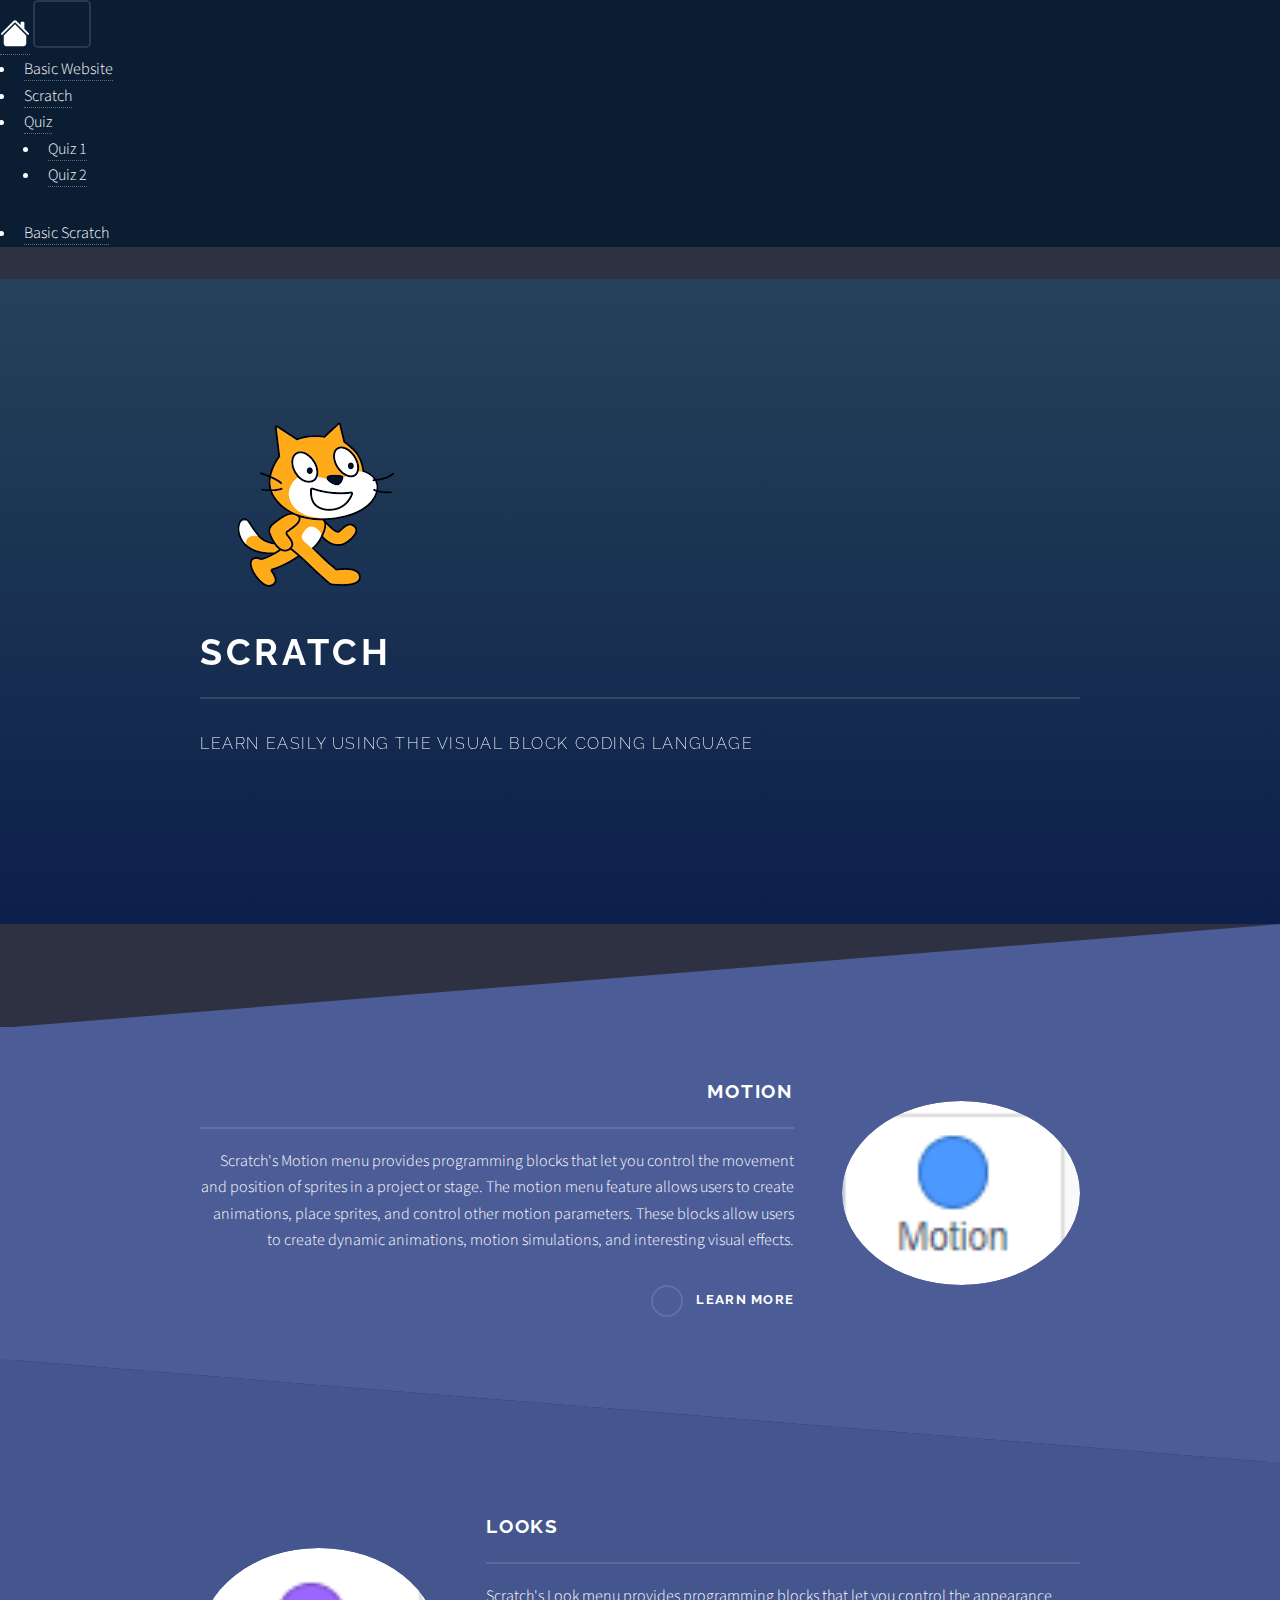
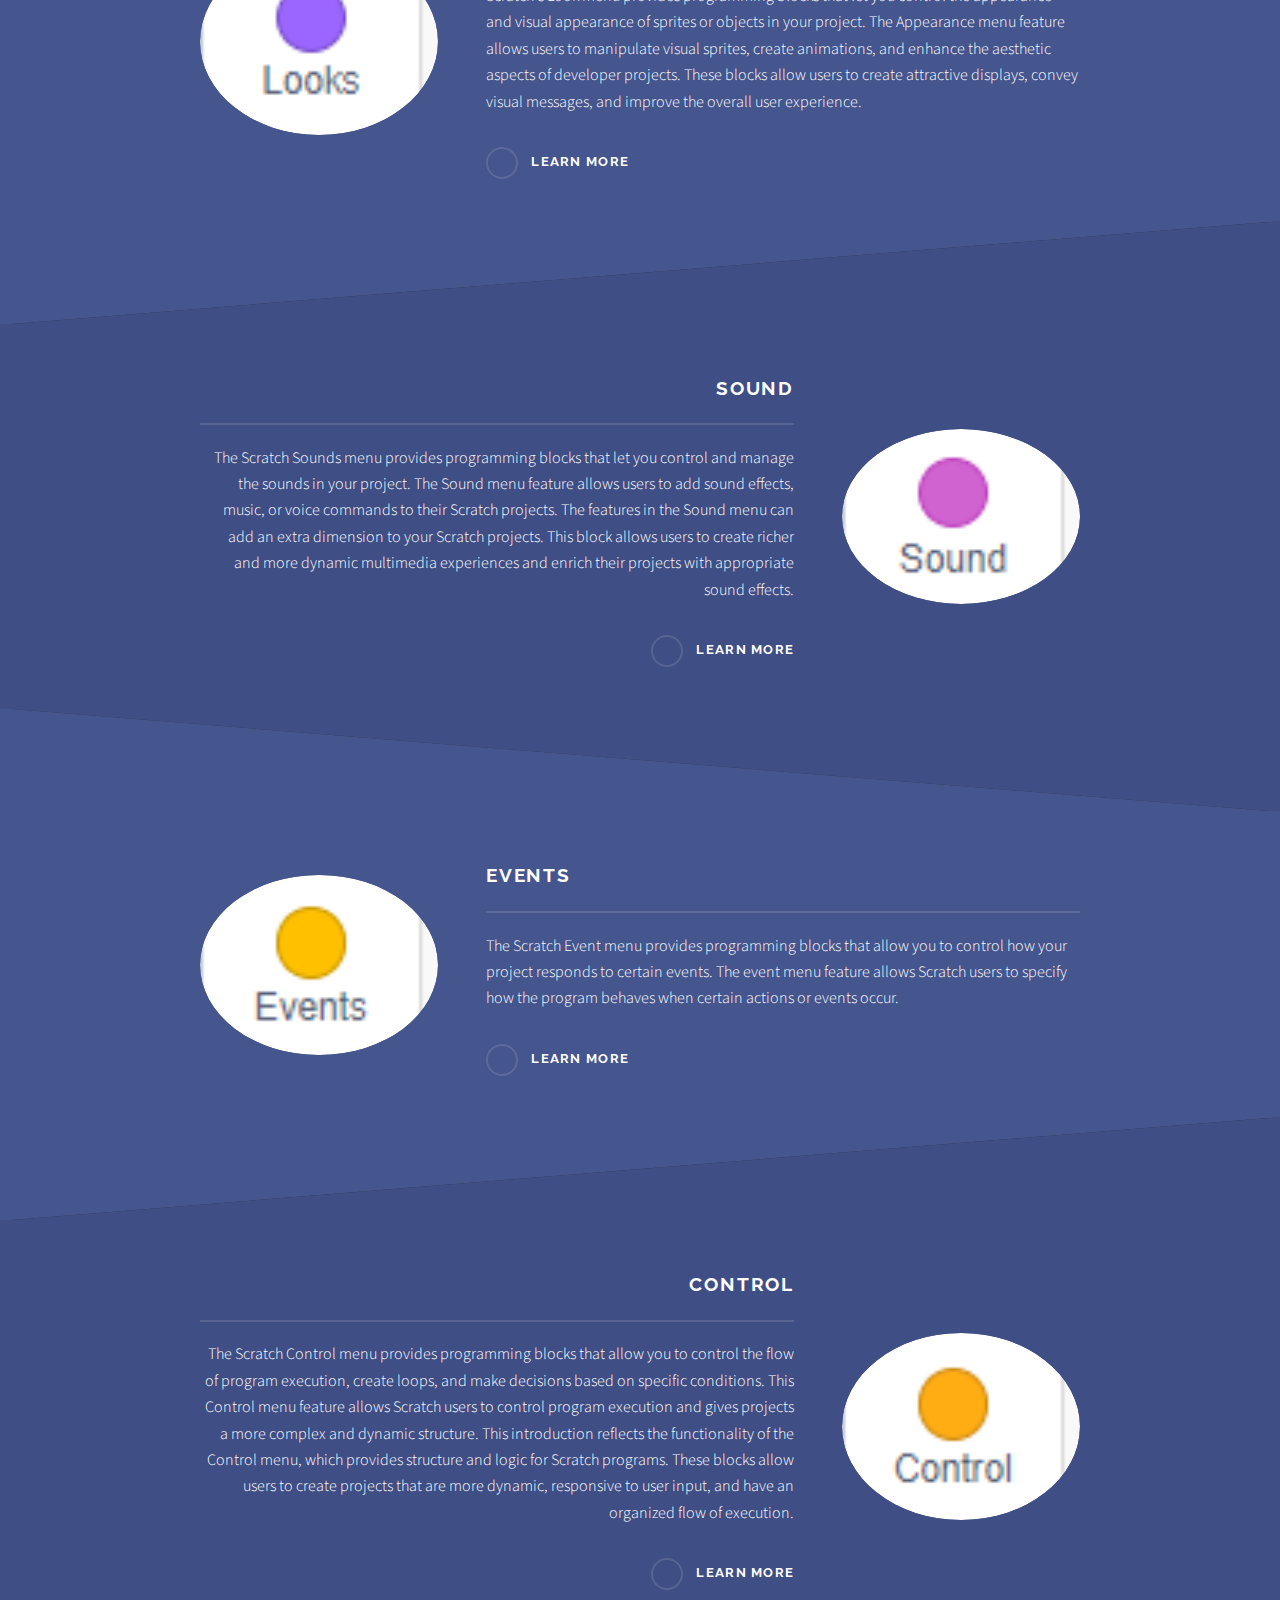
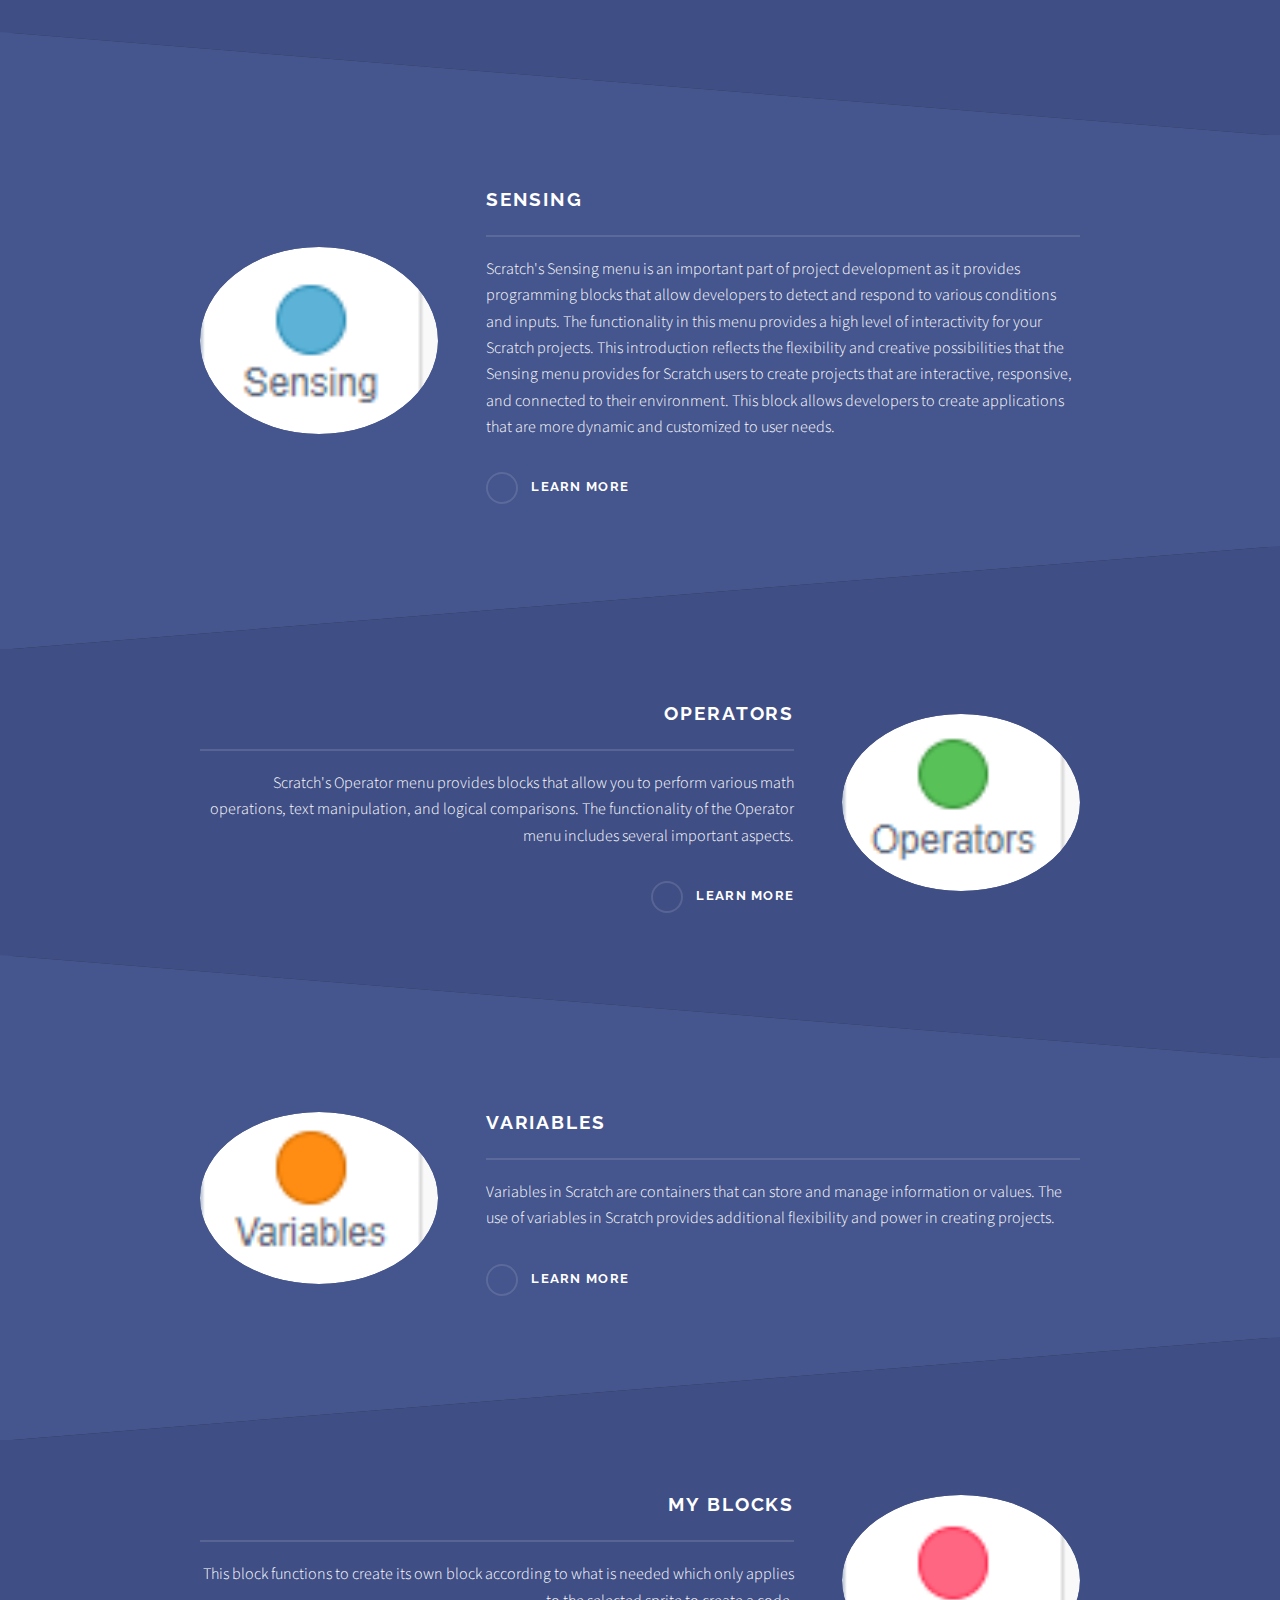
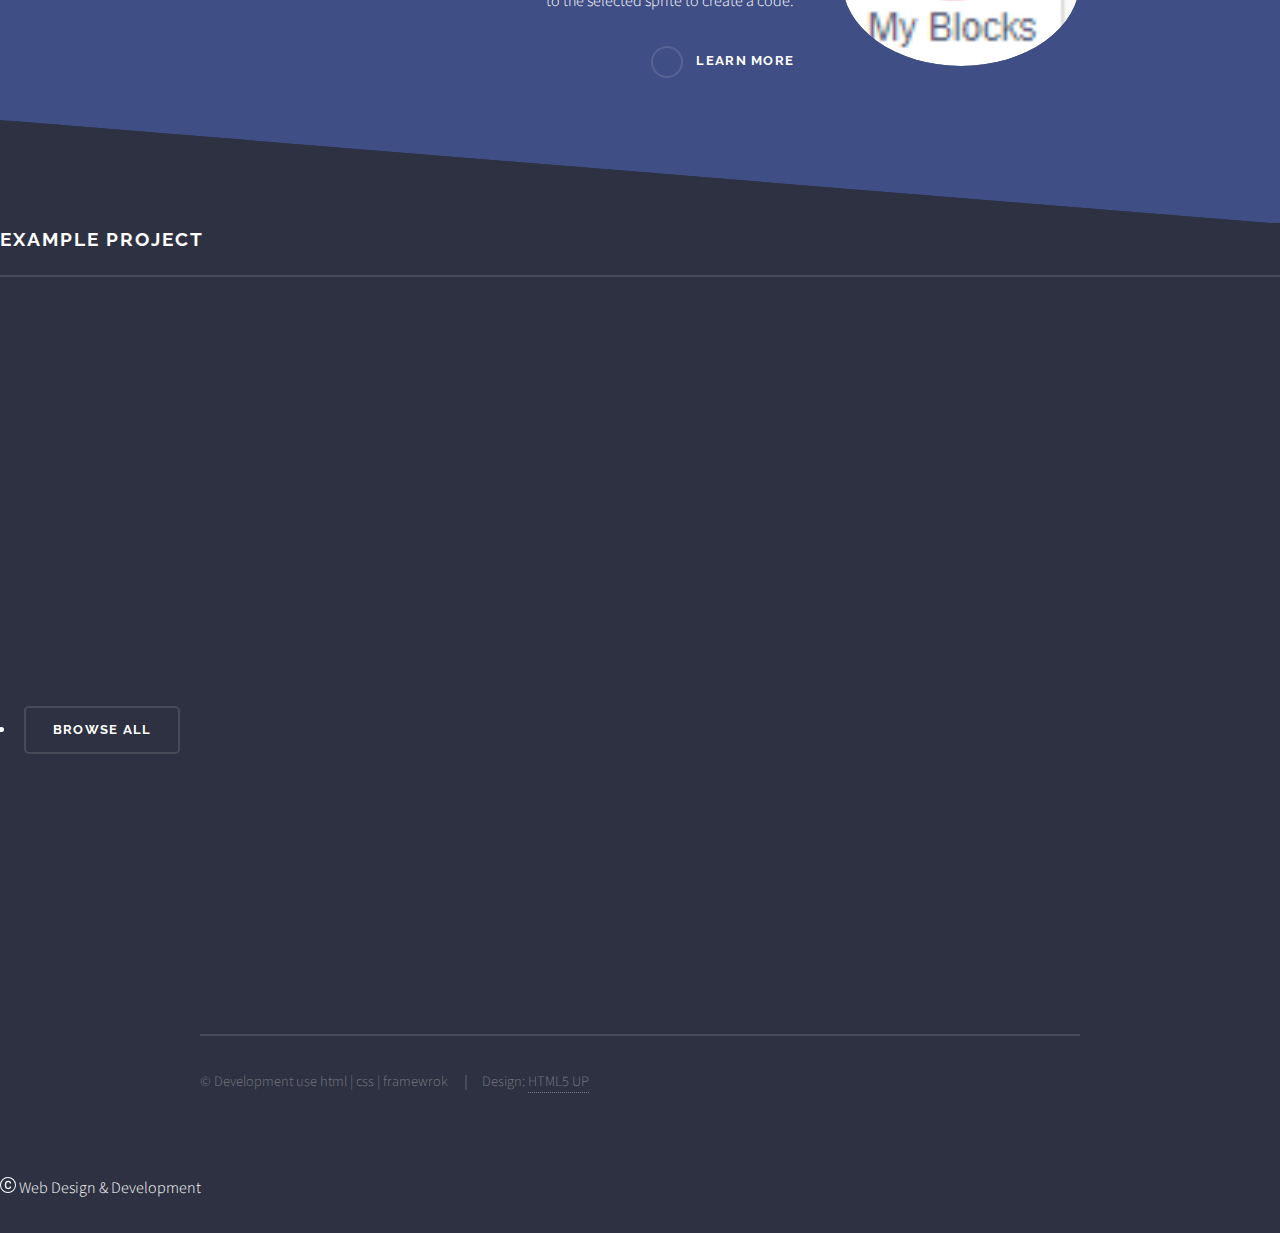
==== commit 45a755e4: "repair text" ====
--- a/basic-scratch.html
+++ b/basic-scratch.html
@@ -145,7 +145,8 @@
                     <p>The Scratch Event menu provides programming blocks that allow you to control how your project
                         responds to certain events. The event menu feature allows Scratch users to specify how the
                         program behaves when certain actions or events occur.</p>
-                    <a href="https://drive.google.com/drive/folders/1hOzvkPkPKlojeaFSEpijkFgQ8bGFB_6q?usp=sharing">Learn
+                    <a href="https://drive.google.com/drive/folders/1hOzvkPkPKlojeaFSEpijkFgQ8bGFB_6q?usp=sharing"
+                        class="special text-warning">Learn
                         more</a>
                 </div>
             </div>
--- a/assets/main.css
+++ b/assets/main.css
@@ -3794,7 +3794,7 @@
 				margin: 0 3em 2em 0;
 				width: 22em;
 				overflow: hidden;
-				-ms-flex: 1;
+				
 			}
 
 				.wrapper.spotlight .image img {
@@ -3804,7 +3804,7 @@
 
 			.wrapper.spotlight .content {
 				width: 100%;
-				-ms-flex: 2;
+				
 			}
 
 			.wrapper.spotlight:nth-child(2n - 1) .inner {
